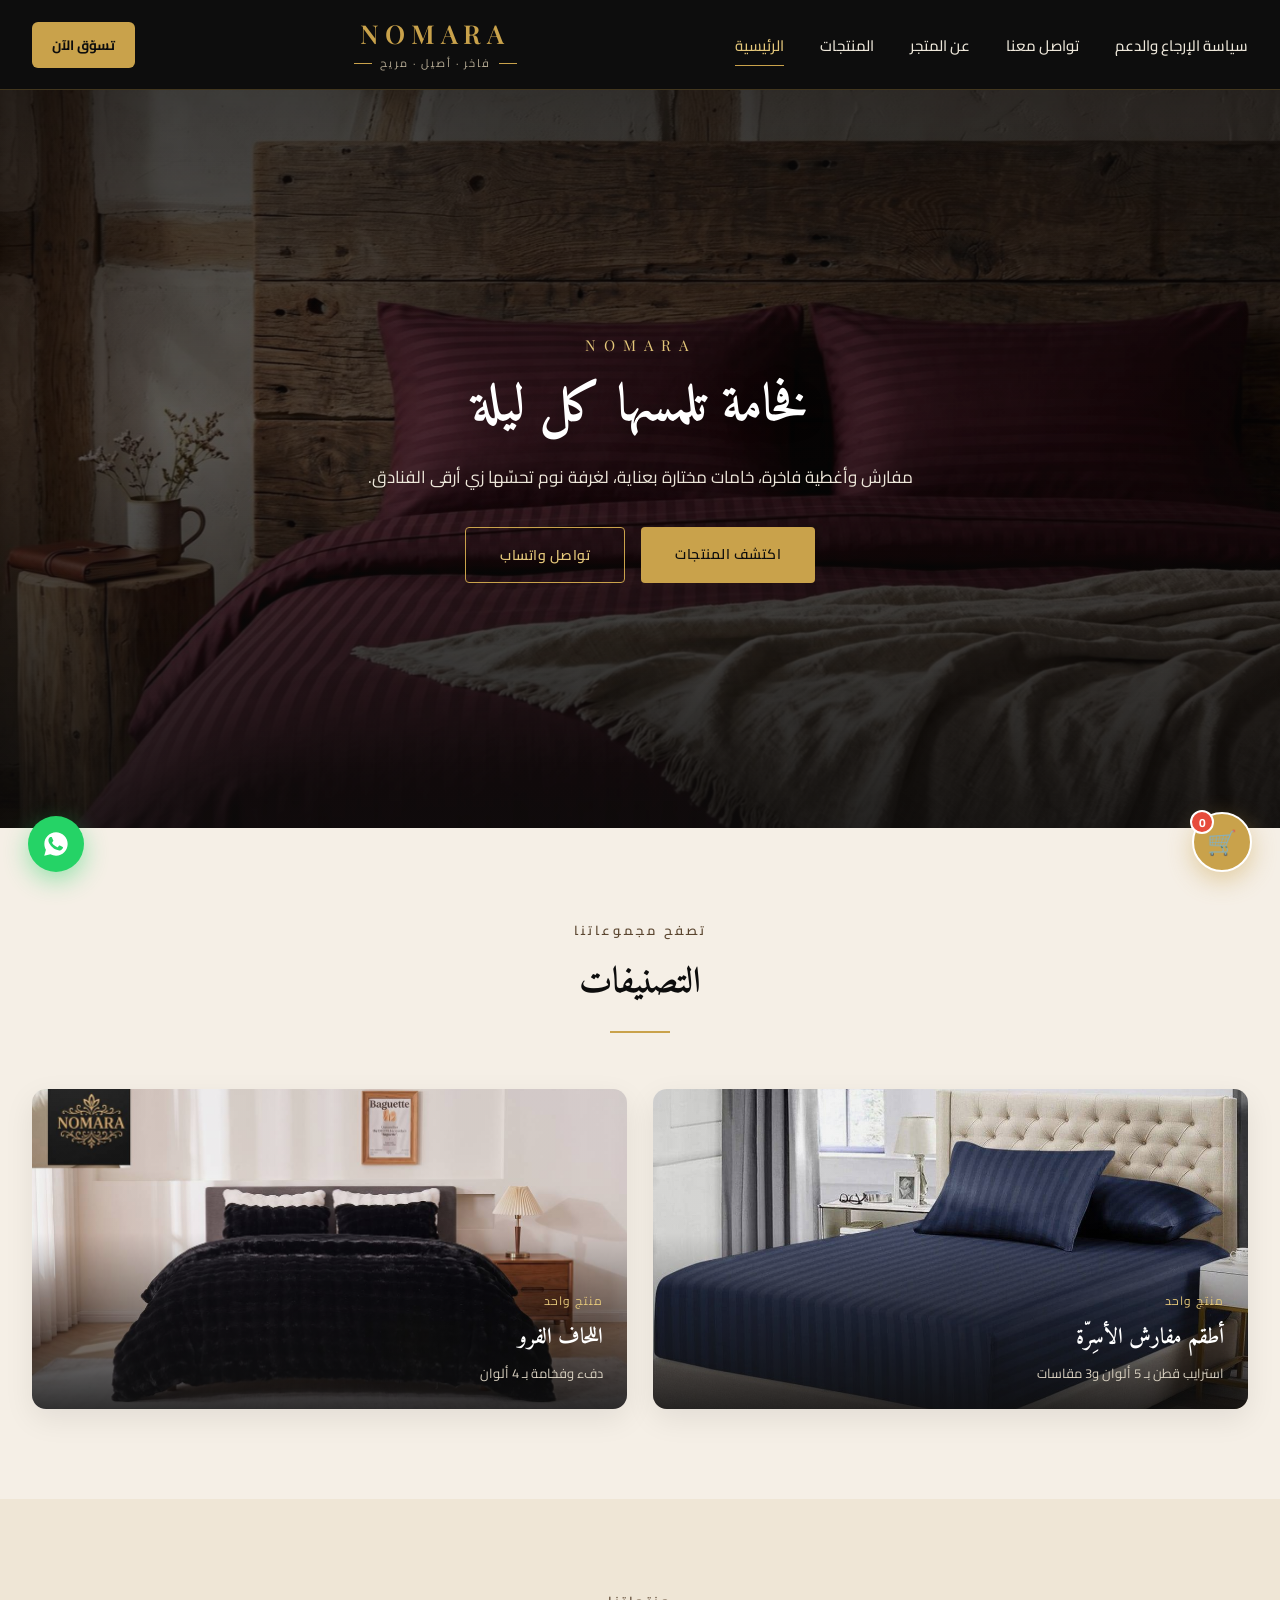
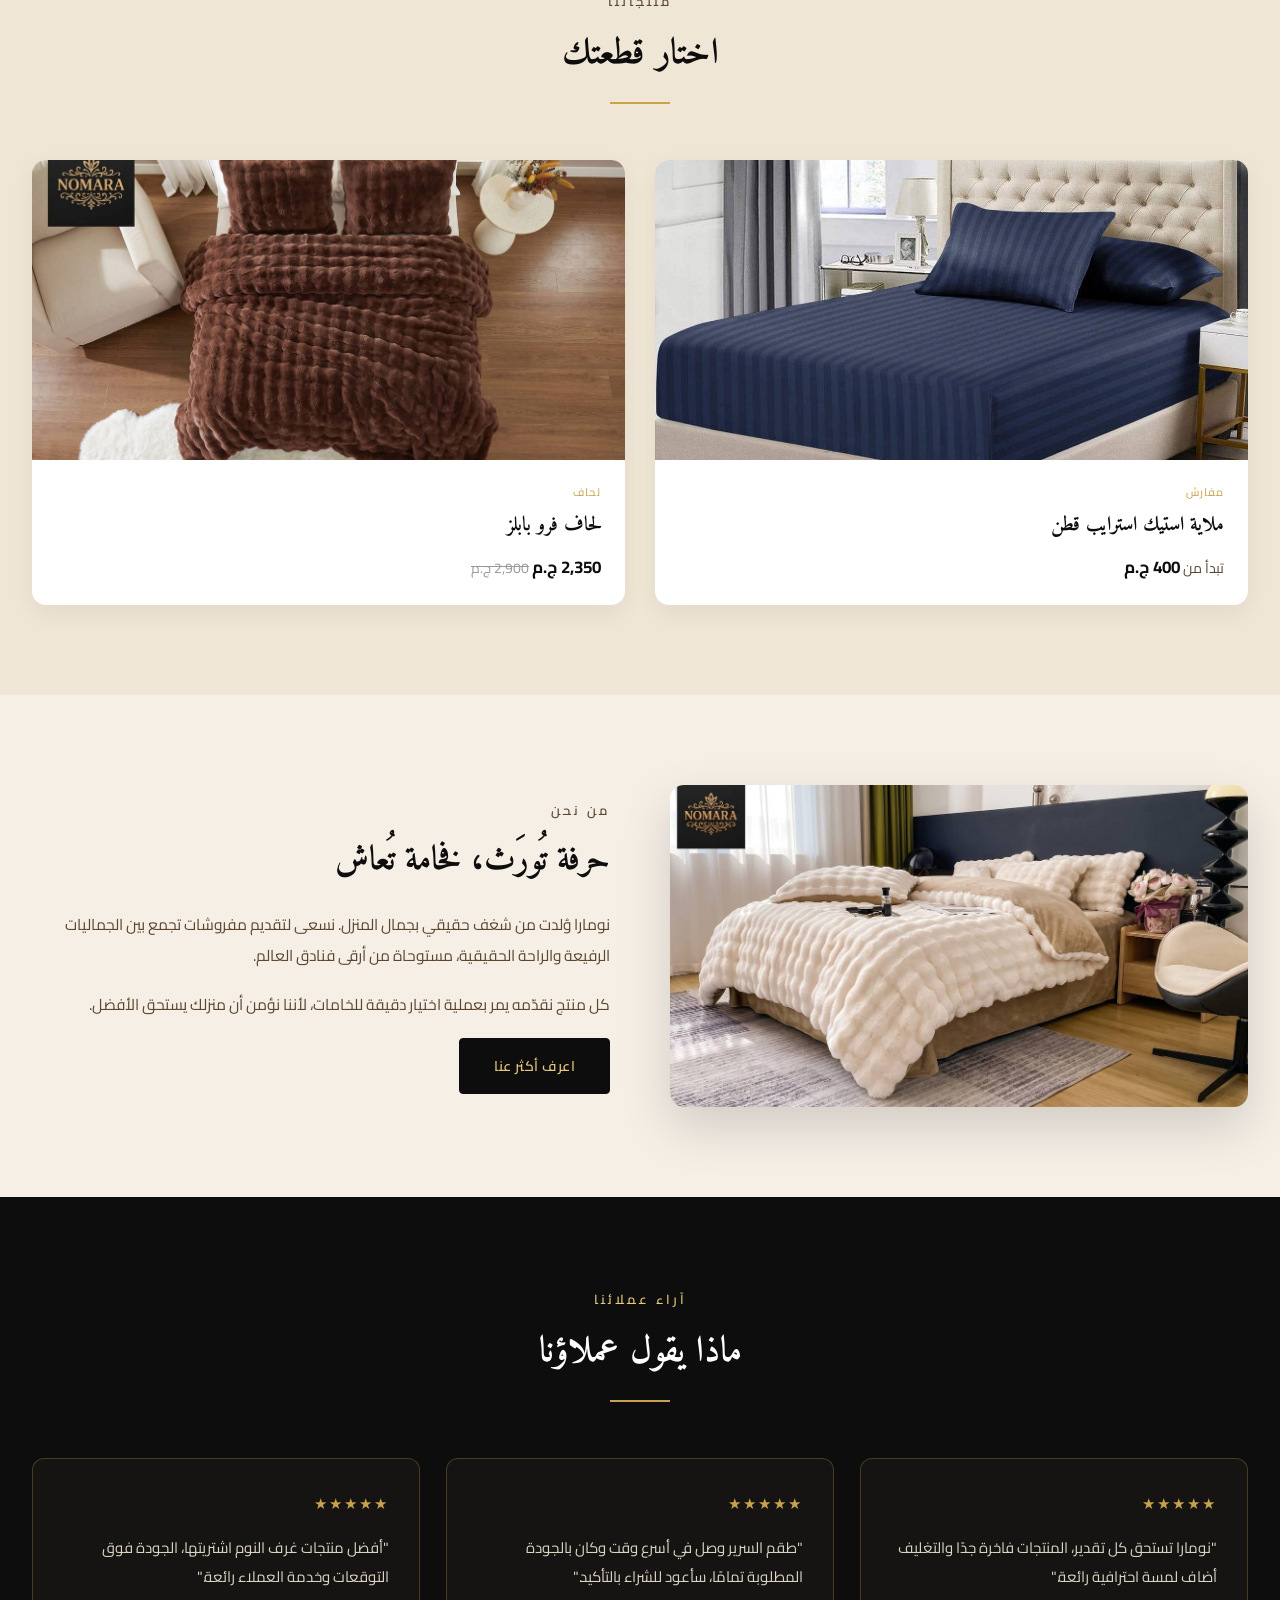
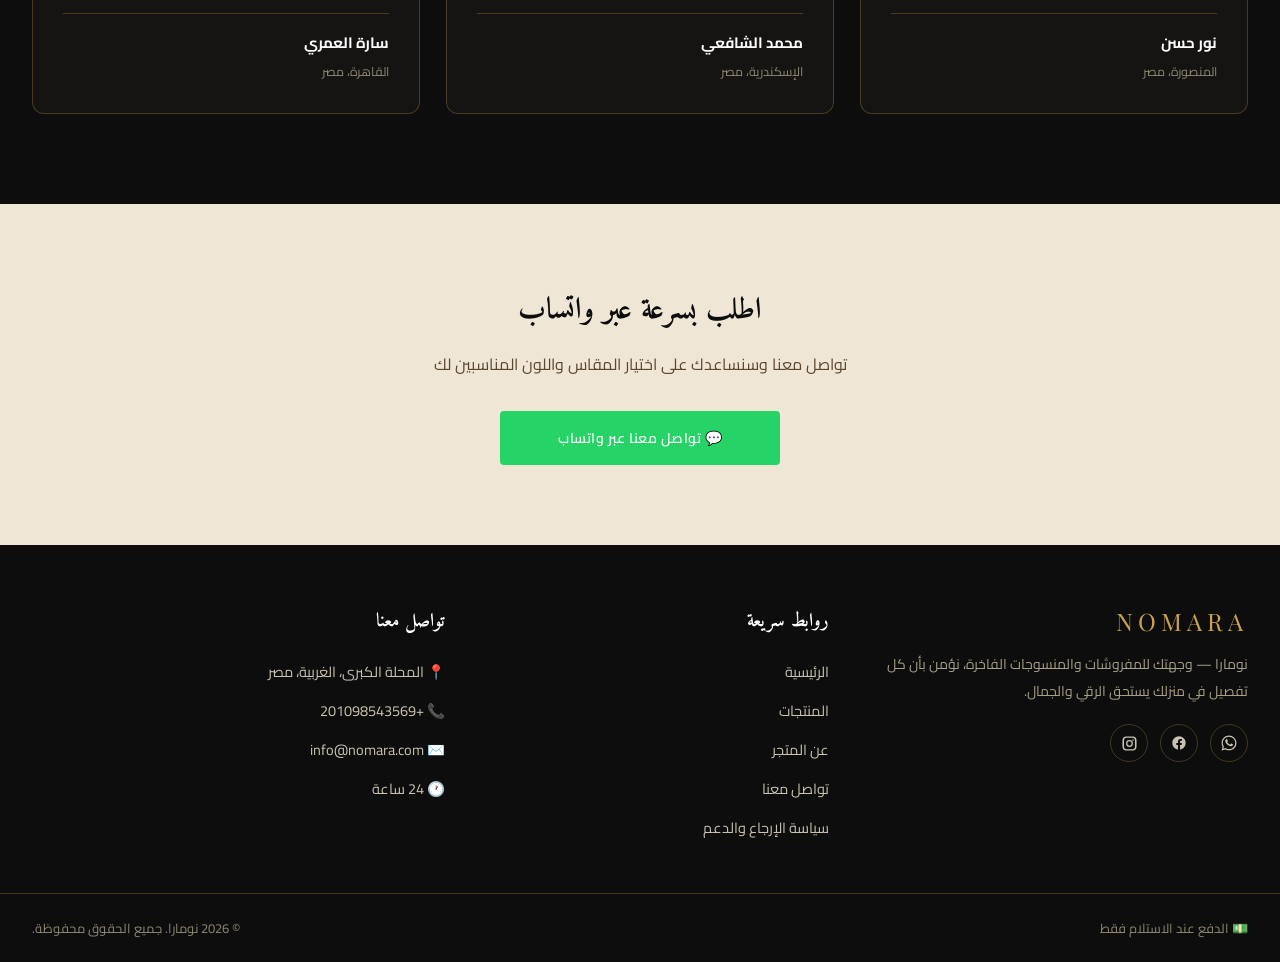
==== index (8).html @ afab3c4d "Add files via upload" ====
<!DOCTYPE html>
<html lang="ar" dir="rtl">

<head>
  <meta charset="UTF-8">
  <meta name="viewport" content="width=device-width, initial-scale=1.0">
  <title>NOMARA | نومارا</title>
  <link rel="preconnect" href="https://fonts.googleapis.com">
  <link
    href="https://fonts.googleapis.com/css2?family=Amiri:wght@400;700&family=Cairo:wght@300;400;500;600;700;800&family=Playfair+Display:wght@500;600;700&display=swap"
    rel="stylesheet">
  <style>
    :root {
      --black: #0D0D0D;
      --black-soft: #161412;
      --gold: #C9A24B;
      --gold-light: #E4C77A;
      --cream: #F5EFE6;
      --cream-2: #EFE6D6;
      --brown: #5B4630;
      --line: rgba(201, 162, 75, .28);
      --serif-ar: 'Amiri', serif;
      --serif-en: 'Playfair Display', serif;
      --sans: 'Cairo', sans-serif;

      --bg-main: var(--cream);
      --bg-sec: var(--cream-2);
      --bg-card: #ffffff;
      --text-main: var(--black);
      --text-muted: var(--brown);
      --border-light: #E7DFCE;
      --border-card: #EEE5D3;
      --shadow-color: rgba(0, 0, 0, .08);
      --input-bg: #ffffff;
    }

    * {
      box-sizing: border-box;
      margin: 0;
      padding: 0;
    }

    html {
      scroll-behavior: smooth;
    }

    body {
      font-family: var(--sans);
      background: var(--bg-main);
      color: var(--text-main);
      -webkit-font-smoothing: antialiased;
      overflow-x: hidden;
      transition: background-color .35s ease, color .35s ease;
    }

    img {
      max-width: 100%;
      display: block;
    }

    a {
      color: inherit;
      text-decoration: none;
    }

    button {
      font-family: var(--sans);
      cursor: pointer;
      border: none;
    }

    .page {
      display: none;
    }

    .page.active {
      display: block;
      animation: fadeIn .5s ease;
    }

    @keyframes fadeIn {
      from {
        opacity: 0;
        transform: translateY(8px);
      }

      to {
        opacity: 1;
        transform: translateY(0);
      }
    }

    /* ---------- Header ---------- */
    header {
      position: sticky;
      top: 0;
      z-index: 100;
      background: var(--black);
      border-bottom: 1px solid var(--line);
    }

    .nav-wrap {
      max-width: 1320px;
      margin: 0 auto;
      padding: 16px 32px;
      display: flex;
      align-items: center;
      justify-content: space-between;
    }

    .nav-links {
      display: flex;
      gap: 36px;
      list-style: none;
    }

    .nav-links a {
      color: #EDE7DA;
      font-size: 15px;
      font-weight: 500;
      position: relative;
      padding-bottom: 6px;
      transition: color .25s;
    }

    .nav-links a::after {
      content: '';
      position: absolute;
      right: 0;
      bottom: 0;
      width: 0;
      height: 1px;
      background: var(--gold);
      transition: width .3s;
    }

    .nav-links a.active,
    .nav-links a:hover {
      color: var(--gold-light);
    }

    .nav-links a.active::after,
    .nav-links a:hover::after {
      width: 100%;
    }

    .logo-block {
      text-align: center;
    }

    .logo-block .logo-text {
      font-family: var(--serif-en);
      font-size: 26px;
      letter-spacing: 6px;
      color: var(--gold);
      font-weight: 600;
    }

    .logo-block .logo-sub {
      font-size: 11px;
      color: #B9AE97;
      letter-spacing: 2px;
      margin-top: 2px;
      display: flex;
      align-items: center;
      gap: 8px;
      justify-content: center;
    }

    .logo-block .logo-sub .dash {
      width: 18px;
      height: 1px;
      background: var(--gold);
    }

    .nav-actions {
      display: flex;
      align-items: center;
      gap: 12px;
    }

    .theme-toggle-btn {
      background: rgba(201, 162, 75, 0.14);
      border: 1px solid var(--gold);
      color: var(--gold-light);
      padding: 8px 16px;
      border-radius: 20px;
      font-size: 13.5px;
      font-weight: 600;
      display: flex;
      align-items: center;
      gap: 8px;
      cursor: pointer;
      transition: all 0.3s ease;
      font-family: var(--sans);
    }

    .theme-toggle-btn:hover {
      background: var(--gold);
      color: var(--black);
      transform: translateY(-1px);
    }

    .theme-toggle-btn .theme-icon {
      font-size: 15px;
      transition: transform 0.4s ease;
    }

    .theme-toggle-btn:hover .theme-icon {
      transform: rotate(25deg);
    }

    .mobile-theme-item {
      display: none;
    }

    .nav-cta {
      background: var(--gold);
      color: var(--black);
      font-size: 13.5px;
      font-weight: 700;
      padding: 10px 20px;
      border-radius: 6px;
      white-space: nowrap;
    }

    .nav-cta:hover {
      background: var(--gold-light);
    }

    .burger {
      display: none;
      color: var(--gold);
      font-size: 24px;
      background: none;
    }

    /* ---------- Buttons ---------- */
    .btn {
      display: inline-block;
      padding: 14px 34px;
      border-radius: 4px;
      font-size: 14px;
      font-weight: 600;
      letter-spacing: .5px;
      transition: all .3s;
      cursor: pointer;
    }

    .btn-gold {
      background: var(--gold);
      color: var(--black);
    }

    .btn-gold:hover {
      background: var(--gold-light);
      transform: translateY(-2px);
    }

    .btn-outline {
      background: transparent;
      border: 1px solid var(--gold);
      color: var(--gold-light);
    }

    .btn-outline:hover {
      background: rgba(201, 162, 75, .1);
    }

    .btn-dark {
      background: var(--black);
      color: var(--gold-light);
      border: 1px solid var(--black);
    }

    .btn-dark:hover {
      background: var(--black-soft);
    }

    .btn-wa {
      background: #25D366;
      color: #fff;
      display: flex;
      align-items: center;
      gap: 10px;
      justify-content: center;
    }

    .btn-wa:hover {
      background: #1fb959;
    }

    .btn-block {
      width: 100%;
      text-align: center;
    }

    .btn:disabled {
      opacity: .55;
      cursor: not-allowed;
      transform: none !important;
    }

    /* ---------- Hero ---------- */
    .hero {
      position: relative;
      height: 82vh;
      min-height: 520px;
      display: flex;
      align-items: center;
      justify-content: center;
      text-align: center;
      overflow: hidden;
    }

    .hero img {
      position: absolute;
      inset: 0;
      width: 100%;
      height: 100%;
      object-fit: cover;
      filter: brightness(.5) saturate(1.05);
    }

    .hero::after {
      content: '';
      position: absolute;
      inset: 0;
      background: linear-gradient(180deg, rgba(13, 13, 13, .55) 0%, rgba(13, 13, 13, .25) 45%, rgba(13, 13, 13, .75) 100%);
    }

    .hero-content {
      position: relative;
      z-index: 2;
      max-width: 760px;
      padding: 0 24px;
    }

    .hero-eyebrow {
      font-family: var(--serif-en);
      letter-spacing: 8px;
      color: var(--gold-light);
      font-size: 15px;
      margin-bottom: 18px;
    }

    .hero h1 {
      font-family: var(--serif-ar);
      font-size: 52px;
      color: #fff;
      line-height: 1.35;
      margin-bottom: 18px;
      text-shadow: 0 4px 20px rgba(0, 0, 0, .4);
    }

    .hero p {
      color: #EDE7DA;
      font-size: 17px;
      margin-bottom: 34px;
      line-height: 1.9;
    }

    .hero-ctas {
      display: flex;
      gap: 16px;
      justify-content: center;
      flex-wrap: wrap;
    }

    /* ---------- Sections ---------- */
    section {
      padding: 90px 32px;
    }

    .section-inner {
      max-width: 1320px;
      margin: 0 auto;
    }

    .section-head {
      text-align: center;
      margin-bottom: 56px;
    }

    .eyebrow {
      font-size: 13px;
      letter-spacing: 3px;
      color: var(--brown);
      font-weight: 600;
      margin-bottom: 10px;
    }

    .section-title {
      font-family: var(--serif-ar);
      font-size: 36px;
      color: var(--black);
      margin-bottom: 16px;
    }

    .section-rule {
      width: 60px;
      height: 2px;
      background: var(--gold);
      margin: 0 auto;
    }

    .section-dark {
      background: var(--black);
      color: #EDE7DA;
    }

    .section-dark .section-title {
      color: #fff;
    }

    .section-dark .eyebrow {
      color: var(--gold-light);
    }

    /* Category cards */
    .cat-grid {
      display: grid;
      grid-template-columns: repeat(2, 1fr);
      gap: 26px;
    }

    .cat-card {
      position: relative;
      border-radius: 14px;
      overflow: hidden;
      height: 320px;
      cursor: pointer;
      box-shadow: 0 10px 30px rgba(0, 0, 0, .08);
      transition: transform .4s, box-shadow .4s;
    }

    .cat-card:hover {
      transform: translateY(-6px);
      box-shadow: 0 20px 40px rgba(0, 0, 0, .18);
    }

    .cat-card img {
      width: 100%;
      height: 100%;
      object-fit: cover;
      transition: transform .6s;
    }

    .cat-card:hover img {
      transform: scale(1.08);
    }

    .cat-overlay {
      position: absolute;
      inset: 0;
      background: linear-gradient(0deg, rgba(13, 13, 13, .85) 0%, rgba(13, 13, 13, .05) 55%);
      display: flex;
      flex-direction: column;
      justify-content: flex-end;
      padding: 24px;
      color: #fff;
    }

    .cat-overlay .count {
      font-size: 12px;
      color: var(--gold-light);
      margin-bottom: 6px;
      letter-spacing: 1px;
    }

    .cat-overlay h3 {
      font-family: var(--serif-ar);
      font-size: 22px;
      margin-bottom: 4px;
    }

    .cat-overlay p {
      font-size: 13px;
      color: #D8D0C0;
    }

    /* Home products preview */
    .home-prod-grid {
      display: grid;
      grid-template-columns: repeat(2, 1fr);
      gap: 30px;
    }

    .home-prod-card {
      background: #fff;
      border-radius: 14px;
      overflow: hidden;
      box-shadow: 0 8px 24px rgba(0, 0, 0, .06);
      cursor: pointer;
      transition: transform .35s, box-shadow .35s;
    }

    .home-prod-card:hover {
      transform: translateY(-6px);
      box-shadow: 0 16px 34px rgba(0, 0, 0, .12);
    }

    .home-prod-card img {
      height: 300px;
      width: 100%;
      object-fit: cover;
    }

    .home-prod-card .body {
      padding: 22px 24px;
    }

    .home-prod-card .tag {
      font-size: 11px;
      color: var(--gold);
      letter-spacing: 1px;
      margin-bottom: 6px;
    }

    .home-prod-card h4 {
      font-family: var(--serif-ar);
      font-size: 20px;
      margin-bottom: 8px;
    }

    .home-prod-card .from-price {
      font-size: 14px;
      color: var(--brown);
    }

    .home-prod-card .from-price b {
      color: var(--black);
      font-size: 17px;
    }

    /* Story */
    .story {
      display: grid;
      grid-template-columns: 1fr 1fr;
      gap: 60px;
      align-items: center;
    }

    .story-text .eyebrow {
      margin-bottom: 14px;
    }

    .story-text h2 {
      font-family: var(--serif-ar);
      font-size: 34px;
      line-height: 1.5;
      margin-bottom: 22px;
    }

    .story-text p {
      color: var(--brown);
      line-height: 2;
      margin-bottom: 18px;
      font-size: 15.5px;
    }

    .story-img {
      border-radius: 14px;
      overflow: hidden;
      box-shadow: 0 20px 50px rgba(0, 0, 0, .15);
    }

    /* Testimonials */
    .test-grid {
      display: grid;
      grid-template-columns: repeat(3, 1fr);
      gap: 26px;
    }

    .test-card {
      background: var(--black-soft);
      border: 1px solid var(--line);
      border-radius: 12px;
      padding: 30px;
    }

    .stars {
      color: var(--gold);
      font-size: 15px;
      margin-bottom: 16px;
      letter-spacing: 2px;
    }

    .test-card p {
      font-size: 15px;
      line-height: 1.9;
      color: #DCD5C4;
      margin-bottom: 22px;
    }

    .test-foot {
      border-top: 1px solid var(--line);
      padding-top: 14px;
    }

    .test-foot .name {
      font-weight: 700;
      color: #fff;
      font-size: 15px;
    }

    .test-foot .loc {
      font-size: 12.5px;
      color: #8f8873;
      margin-top: 3px;
    }

    /* Newsletter */
    .newsletter {
      background: var(--cream-2);
      text-align: center;
      padding: 80px 32px;
    }

    .newsletter h2 {
      font-family: var(--serif-ar);
      font-size: 30px;
      margin-bottom: 12px;
    }

    .newsletter p {
      color: var(--brown);
      margin-bottom: 32px;
    }

    /* Footer */
    footer {
      background: var(--black);
      color: #C9C2AE;
      padding-top: 60px;
    }

    .foot-grid {
      max-width: 1320px;
      margin: 0 auto;
      padding: 0 32px 40px;
      display: grid;
      grid-template-columns: 1.1fr 1fr 1.2fr;
      gap: 40px;
    }

    .foot-col h4 {
      font-family: var(--serif-ar);
      color: #fff;
      font-size: 19px;
      margin-bottom: 20px;
    }

    .foot-col ul {
      list-style: none;
    }

    .foot-col li {
      margin-bottom: 12px;
      font-size: 14.5px;
      display: flex;
      align-items: center;
      gap: 10px;
    }

    .foot-col a:hover {
      color: var(--gold-light);
    }

    .foot-brand .logo-text {
      font-family: var(--serif-en);
      color: var(--gold);
      font-size: 24px;
      letter-spacing: 5px;
      margin-bottom: 14px;
    }

    .foot-brand p {
      font-size: 14px;
      line-height: 1.9;
      color: #A79F87;
      margin-bottom: 20px;
    }

    .social-row {
      display: flex;
      gap: 12px;
    }

    .social-row a {
      width: 38px;
      height: 38px;
      border: 1px solid var(--line);
      border-radius: 50%;
      display: flex;
      align-items: center;
      justify-content: center;
      transition: all .3s;
    }

    .social-row a:hover {
      background: var(--gold);
      color: var(--black);
      border-color: var(--gold);
    }

    .foot-bottom {
      border-top: 1px solid var(--line);
      padding: 22px 32px;
      display: flex;
      justify-content: space-between;
      max-width: 1320px;
      margin: 0 auto;
      font-size: 13px;
      color: #8f8873;
      flex-wrap: wrap;
      gap: 12px;
    }

    .pay-icons {
      display: flex;
      gap: 10px;
      font-size: 13px;
      flex-wrap: wrap;
    }

    /* ---------- Products Page ---------- */
    .page-header {
      background: var(--black);
      padding: 70px 32px;
      text-align: center;
    }

    .page-header h1 {
      font-family: var(--serif-ar);
      color: #fff;
      font-size: 38px;
      margin-bottom: 12px;
    }

    .page-header .crumb {
      color: var(--gold-light);
      font-size: 13px;
      letter-spacing: 1px;
    }

    .products-wrap {
      max-width: 1320px;
      margin: 0 auto;
      padding: 60px 32px;
    }

    .product-detail {
      display: grid;
      grid-template-columns: 1fr 1fr;
      gap: 56px;
      align-items: start;
      padding: 50px 0;
      border-bottom: 1px solid #E7DFCE;
    }

    .product-detail:last-of-type {
      border-bottom: none;
    }

    .gallery-main {
      border-radius: 14px;
      overflow: hidden;
      box-shadow: 0 10px 30px rgba(0, 0, 0, .08);
      height: 460px;
      background: #eee;
    }

    .gallery-main img {
      width: 100%;
      height: 100%;
      object-fit: cover;
    }

    .gallery-thumbs {
      display: flex;
      gap: 12px;
      margin-top: 14px;
      flex-wrap: wrap;
    }

    .gallery-thumbs img {
      width: 66px;
      height: 66px;
      object-fit: cover;
      border-radius: 8px;
      cursor: pointer;
      border: 2px solid transparent;
      opacity: .7;
      transition: all .2s;
    }

    .gallery-thumbs img:hover {
      opacity: 1;
    }

    .gallery-thumbs img.active {
      border-color: var(--gold);
      opacity: 1;
    }

    .product-info .cat-tag {
      font-size: 12px;
      color: var(--gold);
      letter-spacing: 1.5px;
      margin-bottom: 10px;
      font-weight: 700;
    }

    .product-info h2 {
      font-family: var(--serif-ar);
      font-size: 30px;
      margin-bottom: 14px;
    }

    .product-info .desc {
      color: var(--brown);
      line-height: 1.9;
      margin-bottom: 26px;
      font-size: 15px;
    }

    .option-group {
      margin-bottom: 24px;
    }

    .option-group h5 {
      font-size: 14px;
      font-weight: 700;
      margin-bottom: 12px;
      color: var(--black);
    }

    .color-options {
      display: flex;
      gap: 14px;
      flex-wrap: wrap;
    }

    .color-swatch {
      width: 36px;
      height: 36px;
      border-radius: 50%;
      cursor: pointer;
      box-shadow: 0 0 0 1px #ddd, 0 2px 6px rgba(0, 0, 0, .1);
      border: 2px solid #fff;
      position: relative;
      transition: transform .2s;
    }

    .color-swatch:hover {
      transform: translateY(-2px);
    }

    .color-swatch.active {
      box-shadow: 0 0 0 2px var(--gold), 0 2px 6px rgba(0, 0, 0, .15);
    }

    .color-name {
      font-size: 13px;
      color: var(--brown);
      margin-top: 10px;
    }

    .color-hint {
      font-size: 12px;
      color: var(--text-muted);
      opacity: .75;
      margin-top: 6px;
    }

    .opt-select {
      width: 100%;
      padding: 14px 16px;
      border: 1px solid #E0D6BC;
      border-radius: 8px;
      font-family: var(--sans);
      font-size: 14.5px;
      background: #fff;
    }

    .opt-select:focus {
      outline: 2px solid var(--gold);
      border-color: var(--gold);
    }

    .qty-stepper {
      display: flex;
      align-items: center;
      gap: 16px;
    }

    .qty-stepper button {
      width: 38px;
      height: 38px;
      border-radius: 8px;
      background: var(--cream-2);
      font-size: 18px;
      font-weight: 700;
      color: var(--brown);
    }

    .qty-stepper button:hover {
      background: var(--gold);
      color: #fff;
    }

    .qty-stepper span {
      min-width: 22px;
      text-align: center;
      font-weight: 700;
      font-size: 16px;
    }

    .price-row {
      display: flex;
      align-items: baseline;
      gap: 14px;
      margin: 24px 0 10px;
    }

    .price-row .cur {
      font-size: 28px;
      font-weight: 700;
      color: var(--black);
    }

    .price-row .old {
      font-size: 15px;
      color: #999;
      text-decoration: line-through;
    }

    .contents-note {
      font-size: 13px;
      color: var(--brown);
      background: var(--cream-2);
      padding: 12px 16px;
      border-radius: 8px;
      margin-bottom: 24px;
      line-height: 1.8;
    }

    /* Order Section */
    .order-section {
      background: var(--cream-2);
      padding: 80px 32px;
      scroll-margin-top: 100px;
    }

    .order-box {
      max-width: 760px;
      margin: 0 auto;
      background: #fff;
      border-radius: 14px;
      padding: 44px;
      box-shadow: 0 10px 30px rgba(0, 0, 0, .06);
    }

    .order-box h3 {
      font-family: var(--serif-ar);
      font-size: 26px;
      margin-bottom: 6px;
    }

    .order-box>p.hint {
      color: var(--brown);
      margin-bottom: 24px;
      font-size: 14.5px;
    }

    .order-summary {
      background: var(--cream);
      border-radius: 10px;
      padding: 16px 18px;
      margin-bottom: 26px;
      font-size: 14.5px;
      color: var(--black);
    }

    .order-summary.empty {
      color: #999;
      text-align: center;
      font-size: 14px;
    }

    .step-label {
      display: flex;
      align-items: center;
      gap: 10px;
      font-size: 14px;
      font-weight: 700;
      color: var(--text-main);
      margin-bottom: 12px;
    }

    .step-num {
      width: 24px;
      height: 24px;
      border-radius: 50%;
      background: var(--gold);
      color: var(--black);
      font-size: 12.5px;
      font-weight: 800;
      display: flex;
      align-items: center;
      justify-content: center;
      flex-shrink: 0;
    }

    .step-divider {
      height: 1px;
      background: var(--border-light, #EEE5D3);
      margin: 26px 0 22px;
    }

    .cart-item {
      display: flex;
      justify-content: space-between;
      align-items: center;
      padding: 10px 0;
      border-bottom: 1px solid #EEE5D3;
    }

    .cart-item:last-child {
      border-bottom: none;
    }

    .cart-item-name {
      font-weight: 600;
      font-size: 14px;
    }

    .cart-item-detail {
      font-size: 12.5px;
      color: var(--brown);
      margin-top: 3px;
    }

    .cart-item-price {
      font-weight: 700;
      color: var(--black);
      white-space: nowrap;
    }

    .cart-item-remove {
      background: none;
      border: none;
      color: #c44;
      font-size: 18px;
      cursor: pointer;
      padding: 0 6px;
      line-height: 1;
    }

    .cart-item-remove:hover {
      color: #900;
    }

    .cart-empty-msg {
      color: #999;
      text-align: center;
      font-size: 14px;
      padding: 12px 0;
    }

    .cart-subtotal {
      display: flex;
      justify-content: space-between;
      padding: 10px 0 0;
      font-size: 13.5px;
      color: var(--brown);
      font-weight: 600;
    }

    .add-to-cart-btn {
      background: var(--cream-2);
      color: var(--brown);
      border: 1px solid var(--gold);
      padding: 10px 20px;
      border-radius: 6px;
      font-size: 13.5px;
      font-weight: 600;
      margin-top: 12px;
      width: 100%;
      transition: all .25s;
    }

    .add-to-cart-btn:hover {
      background: var(--gold);
      color: var(--black);
    }

    /* Confirmation Page */
    #page-confirm {
      background: var(--cream);
      min-height: 80vh;
    }

    .confirm-box {
      max-width: 680px;
      margin: 0 auto;
      padding: 80px 32px;
      text-align: center;
    }

    .confirm-icon {
      width: 90px;
      height: 90px;
      border-radius: 50%;
      background: linear-gradient(135deg, rgba(201, 162, 75, .15), rgba(201, 162, 75, .05));
      display: flex;
      align-items: center;
      justify-content: center;
      margin: 0 auto 28px;
      font-size: 44px;
      border: 2px solid var(--line);
    }

    .confirm-box h1 {
      font-family: var(--serif-ar);
      font-size: 32px;
      margin-bottom: 16px;
      color: var(--black);
    }

    .confirm-box>p {
      color: var(--brown);
      font-size: 16px;
      line-height: 1.9;
      margin-bottom: 32px;
    }

    .confirm-order-details {
      background: #fff;
      border-radius: 12px;
      padding: 24px;
      text-align: right;
      box-shadow: 0 4px 16px rgba(0, 0, 0, .05);
      margin-bottom: 32px;
    }

    .confirm-order-details h3 {
      font-family: var(--serif-ar);
      font-size: 18px;
      margin-bottom: 16px;
      padding-bottom: 12px;
      border-bottom: 1px solid #EEE5D3;
    }

    .confirm-detail-row {
      display: flex;
      justify-content: space-between;
      padding: 7px 0;
      font-size: 14px;
      color: var(--brown);
    }

    .confirm-detail-row span:first-child {
      font-weight: 600;
      color: var(--black);
    }

    .confirm-detail-row.total-row-conf {
      font-weight: 700;
      font-size: 16px;
      color: var(--black);
      border-top: 2px solid var(--gold);
      padding-top: 12px;
      margin-top: 6px;
    }

    .form-group {
      margin-bottom: 20px;
    }

    .form-row {
      display: grid;
      grid-template-columns: 1fr 1fr;
      gap: 16px;
    }

    .form-group label {
      display: block;
      font-size: 14px;
      font-weight: 600;
      margin-bottom: 8px;
    }

    .form-group input,
    .form-group select,
    .form-group textarea {
      width: 100%;
      padding: 14px 16px;
      border: 1px solid #E0D6BC;
      border-radius: 6px;
      font-family: var(--sans);
      font-size: 14.5px;
      background: #fff;
    }

    .form-group input:focus,
    .form-group select:focus,
    .form-group textarea:focus {
      outline: 2px solid var(--gold);
      border-color: var(--gold);
    }

    .pay-options {
      display: flex;
      gap: 14px;
      flex-wrap: wrap;
    }

    .pay-opt {
      flex: 1;
      min-width: 220px;
      border: 1px solid #E0D6BC;
      border-radius: 8px;
      padding: 14px 16px;
      cursor: pointer;
    }

    .pay-opt input {
      margin-inline-end: 8px;
    }

    .pay-opt.active {
      border-color: var(--gold);
      background: var(--cream-2);
    }

    .pay-opt .small {
      display: block;
      font-size: 12.5px;
      color: var(--brown);
      margin-top: 6px;
      margin-inline-start: 24px;
    }

    .total-row {
      display: flex;
      justify-content: space-between;
      align-items: center;
      font-size: 16px;
      font-weight: 700;
      margin: 24px 0;
      padding-top: 18px;
      border-top: 1px solid #EEE5D3;
    }

    .total-row .grand {
      font-size: 20px;
      color: var(--gold);
    }

    .shipping-note {
      font-size: 13px;
      color: #999;
      margin-bottom: 20px;
    }

    .success-box {
      display: none;
      text-align: center;
      padding: 30px 10px;
    }

    .success-box.show {
      display: block;
    }

    .success-box .ic {
      font-size: 48px;
      margin-bottom: 16px;
    }

    .success-box h3 {
      font-family: var(--serif-ar);
      font-size: 24px;
      margin-bottom: 10px;
    }

    .success-box p {
      color: var(--brown);
      margin-bottom: 24px;
      font-size: 14.5px;
      line-height: 1.8;
    }

    /* ---------- About Page ---------- */
    .about-hero {
      position: relative;
      height: 60vh;
      min-height: 420px;
    }

    .about-hero img {
      position: absolute;
      inset: 0;
      width: 100%;
      height: 100%;
      object-fit: cover;
    }

    .about-hero::after {
      content: '';
      position: absolute;
      inset: 0;
      background: rgba(13, 13, 13, .55);
    }

    .about-hero-content {
      position: relative;
      z-index: 2;
      height: 100%;
      display: flex;
      flex-direction: column;
      align-items: center;
      justify-content: center;
      text-align: center;
      color: #fff;
      padding: 0 24px;
    }

    .about-hero-content h1 {
      font-family: var(--serif-ar);
      font-size: 44px;
      margin-bottom: 14px;
    }

    .vision-grid {
      display: grid;
      grid-template-columns: repeat(3, 1fr);
      gap: 30px;
    }

    .vision-card {
      text-align: center;
      padding: 40px 26px;
      background: #fff;
      border-radius: 14px;
      box-shadow: 0 8px 24px rgba(0, 0, 0, .06);
    }

    .vision-icon {
      width: 64px;
      height: 64px;
      border-radius: 50%;
      background: var(--cream-2);
      color: var(--gold);
      display: flex;
      align-items: center;
      justify-content: center;
      font-size: 26px;
      margin: 0 auto 20px;
    }

    .vision-card h3 {
      font-family: var(--serif-ar);
      font-size: 20px;
      margin-bottom: 12px;
    }

    .vision-card p {
      font-size: 14.5px;
      color: var(--brown);
      line-height: 1.9;
    }

    /* ---------- Contact Page ---------- */
    .contact-layout {
      max-width: 1320px;
      margin: 0 auto;
      padding: 80px 32px;
      display: grid;
      grid-template-columns: 1fr 1fr;
      gap: 60px;
    }

    .contact-form {
      background: #fff;
      border-radius: 14px;
      padding: 44px;
      box-shadow: 0 10px 30px rgba(0, 0, 0, .06);
    }

    .contact-form h2 {
      font-family: var(--serif-ar);
      font-size: 28px;
      margin-bottom: 8px;
    }

    .contact-form>p {
      color: var(--brown);
      margin-bottom: 30px;
      font-size: 14.5px;
    }

    .contact-info h3 {
      font-family: var(--serif-ar);
      font-size: 24px;
      margin-bottom: 24px;
    }

    .info-item {
      display: flex;
      gap: 16px;
      margin-bottom: 24px;
      align-items: flex-start;
    }

    .info-item .ic {
      width: 44px;
      height: 44px;
      background: var(--black);
      color: var(--gold);
      border-radius: 50%;
      display: flex;
      align-items: center;
      justify-content: center;
      font-size: 18px;
      flex-shrink: 0;
    }

    .info-item h5 {
      font-size: 15px;
      margin-bottom: 4px;
    }

    .info-item p {
      font-size: 14px;
      color: var(--brown);
      line-height: 1.7;
    }

    .map-box {
      margin-top: 20px;
      height: 200px;
      border-radius: 12px;
      background: linear-gradient(135deg, #e9e0cc, #d9cba5);
      display: flex;
      align-items: center;
      justify-content: center;
      color: var(--brown);
      font-size: 14px;
    }

    /* Responsive */
    @media(max-width:980px) {

      .cat-grid,
      .home-prod-grid {
        grid-template-columns: 1fr;
      }

      .story,
      .contact-layout {
        grid-template-columns: 1fr;
      }

      .product-detail {
        grid-template-columns: 1fr;
      }

      .foot-grid {
        grid-template-columns: 1fr;
        text-align: center;
      }

      .social-row {
        justify-content: center;
      }

      .info-item {
        justify-content: center;
        text-align: right;
      }

      .form-row {
        grid-template-columns: 1fr;
      }
    }

    @media(max-width:680px) {
      .nav-links {
        display: none;
      }

      .burger {
        display: block;
      }

      .theme-toggle-btn .theme-label {
        display: none;
      }

      .theme-toggle-btn {
        padding: 8px 10px;
        border-radius: 50%;
      }

      .mobile-theme-item {
        display: block;
        border-top: 1px solid rgba(201, 162, 75, 0.2);
        padding-top: 12px;
        margin-top: 6px;
      }

      .mobile-theme-btn {
        background: rgba(201, 162, 75, 0.15);
        border: 1px solid var(--gold);
        color: var(--gold-light);
        padding: 10px 18px;
        border-radius: 8px;
        font-size: 14px;
        font-weight: 600;
        width: 100%;
        display: flex;
        align-items: center;
        justify-content: center;
        gap: 8px;
        font-family: var(--sans);
        cursor: pointer;
      }

      .cat-grid,
      .home-prod-grid,
      .test-grid,
      .vision-grid {
        grid-template-columns: 1fr;
      }

      .hero h1 {
        font-size: 34px;
      }

      .section-title {
        font-size: 28px;
      }

      section {
        padding: 60px 20px;
      }

      .foot-bottom {
        flex-direction: column;
        text-align: center;
        justify-content: center;
      }

      .gallery-main {
        height: 320px;
      }

      .order-box {
        padding: 28px 20px;
      }
    }

    /* ================= DYNAMICS & ANIMATION ================= */

    /* --- 1. Basic touches: scroll reveal --- */
    .reveal {
      opacity: 0;
      transform: translateY(26px);
      transition: opacity .7s cubic-bezier(.22, .61, .36, 1), transform .7s cubic-bezier(.22, .61, .36, 1);
      will-change: opacity, transform;
    }

    .reveal.in-view {
      opacity: 1;
      transform: translateY(0);
    }

    .reveal-stagger.in-view>* {
      animation: none;
    }

    .reveal-stagger>* {
      opacity: 0;
      transform: translateY(22px);
      transition: opacity .6s ease, transform .6s ease;
    }

    .reveal-stagger.in-view>*:nth-child(1) {
      transition-delay: .05s;
    }

    .reveal-stagger.in-view>*:nth-child(2) {
      transition-delay: .15s;
    }

    .reveal-stagger.in-view>*:nth-child(3) {
      transition-delay: .25s;
    }

    .reveal-stagger.in-view>*:nth-child(4) {
      transition-delay: .35s;
    }

    .reveal-stagger.in-view>* {
      opacity: 1;
      transform: translateY(0);
    }

    /* smoother hover easing for cards/images */
    .cat-card,
    .home-prod-card,
    .cat-card img,
    .home-prod-card img {
      transition: transform .5s cubic-bezier(.22, .61, .36, 1), box-shadow .5s cubic-bezier(.22, .61, .36, 1);
    }

    /* --- Hero entrance --- */
    .hero-eyebrow,
    .hero h1,
    .hero p,
    .hero-ctas {
      opacity: 0;
      transform: translateY(22px);
      animation: heroIn .8s cubic-bezier(.22, .61, .36, 1) forwards;
    }

    .hero-eyebrow {
      animation-delay: .15s;
    }

    .hero h1 {
      animation-delay: .32s;
    }

    .hero p {
      animation-delay: .5s;
    }

    .hero-ctas {
      animation-delay: .68s;
    }

    @keyframes heroIn {
      to {
        opacity: 1;
        transform: translateY(0);
      }
    }

    /* --- 2. Product page interaction --- */
    .gallery-main img {
      transition: opacity .28s ease;
    }

    .gallery-main img.fading {
      opacity: 0;
    }

    .color-swatch {
      transition: transform .25s cubic-bezier(.34, 1.56, .64, 1), box-shadow .25s ease;
    }

    .color-swatch.active {
      animation: swatchPulse .5s ease;
    }

    @keyframes swatchPulse {
      0% {
        box-shadow: 0 0 0 2px var(--gold), 0 0 0 0 rgba(201, 162, 75, .5);
      }

      70% {
        box-shadow: 0 0 0 2px var(--gold), 0 0 0 9px rgba(201, 162, 75, 0);
      }

      100% {
        box-shadow: 0 0 0 2px var(--gold), 0 2px 6px rgba(0, 0, 0, .15);
      }
    }

    .price-row .cur {
      transition: opacity .15s ease;
    }

    .price-row .cur.bump {
      animation: priceBump .35s ease;
    }

    @keyframes priceBump {
      0% {
        opacity: .35;
        transform: translateY(3px);
      }

      100% {
        opacity: 1;
        transform: translateY(0);
      }
    }

    /* --- 3. Premium extras --- */
    .hero img {
      will-change: transform;
    }

    header {
      transition: padding .35s ease, box-shadow .35s ease;
    }

    header.scrolled .nav-wrap {
      padding-top: 9px;
      padding-bottom: 9px;
    }

    header.scrolled {
      box-shadow: 0 6px 22px rgba(0, 0, 0, .25);
    }

    .success-check {
      width: 64px;
      height: 64px;
      margin: 0 auto 16px;
    }

    .success-check circle {
      stroke: var(--gold);
      stroke-width: 2.5;
      fill: none;
      stroke-dasharray: 164;
      stroke-dashoffset: 164;
    }

    .success-check path {
      stroke: var(--gold);
      stroke-width: 3;
      fill: none;
      stroke-linecap: round;
      stroke-linejoin: round;
      stroke-dasharray: 38;
      stroke-dashoffset: 38;
    }

    .success-box.show .success-check circle {
      animation: drawCircle .6s ease forwards;
    }

    .success-box.show .success-check path {
      animation: drawCheck .4s ease .55s forwards;
    }

    @keyframes drawCircle {
      to {
        stroke-dashoffset: 0;
      }
    }

    @keyframes drawCheck {
      to {
        stroke-dashoffset: 0;
      }
    }

    /* --- 4. Mobile enhancements --- */
    .nav-links {
      transition: max-height .35s ease, opacity .3s ease;
    }

    .nav-links.mobile-open {
      display: flex !important;
      flex-direction: column;
      position: absolute;
      top: 100%;
      right: 0;
      left: 0;
      background: var(--black);
      padding: 20px;
      gap: 16px;
      text-align: center;
      opacity: 1;
      max-height: 400px;
    }

    .nav-links.mobile-closing {
      display: flex !important;
      flex-direction: column;
      position: absolute;
      top: 100%;
      right: 0;
      left: 0;
      background: var(--black);
      padding: 0 20px;
      gap: 16px;
      text-align: center;
      opacity: 0;
      max-height: 0;
      overflow: hidden;
    }

    .color-swatch,
    .qty-stepper button,
    .btn,
    .home-prod-card,
    .cat-card {
      -webkit-tap-highlight-color: transparent;
    }

    .color-swatch:active {
      transform: scale(.88);
    }

    .qty-stepper button:active {
      transform: scale(.9);
    }

    .btn:active {
      transform: scale(.97);
    }

    @media(prefers-reduced-motion: reduce) {

      .reveal,
      .reveal-stagger>*,
      .hero-eyebrow,
      .hero h1,
      .hero p,
      .hero-ctas,
      .color-swatch.active,
      .price-row .cur.bump,
      .success-check circle,
      .success-check path {
        animation: none !important;
        transition: none !important;
        opacity: 1 !important;
        transform: none !important;
        stroke-dashoffset: 0 !important;
      }
    }

    /* ================= 5. DRAWER, FLOATING BUTTONS & TOASTS ================= */
    .floating-cart-btn {
      position: fixed;
      bottom: 28px;
      right: 28px;
      z-index: 1000;
      width: 60px;
      height: 60px;
      border-radius: 50%;
      background: var(--gold);
      color: var(--black);
      box-shadow: 0 8px 25px rgba(201, 162, 75, 0.45);
      display: flex;
      align-items: center;
      justify-content: center;
      cursor: pointer;
      border: 2px solid #fff;
      transition: transform 0.3s cubic-bezier(0.34, 1.56, 0.64, 1), box-shadow 0.3s, opacity .3s ease, visibility .3s ease;
    }

    .floating-cart-btn.float-hidden,
    .floating-wa-btn.float-hidden {
      opacity: 0;
      visibility: hidden;
      transform: scale(.7);
      pointer-events: none;
    }

    .floating-cart-btn:hover {
      transform: scale(1.08) translateY(-2px);
      background: var(--gold-light);
      box-shadow: 0 12px 30px rgba(201, 162, 75, 0.6);
    }

    .floating-cart-btn .cart-icon {
      font-size: 24px;
    }

    .floating-cart-btn .cart-badge {
      position: absolute;
      top: -4px;
      left: -4px;
      background: #e74c3c;
      color: #fff;
      font-size: 12px;
      font-weight: 700;
      width: 24px;
      height: 24px;
      border-radius: 50%;
      display: flex;
      align-items: center;
      justify-content: center;
      border: 2px solid #fff;
      transition: transform 0.3s ease;
    }

    .floating-cart-btn .cart-badge.pop {
      animation: badgePop 0.35s ease;
    }

    @keyframes badgePop {
      0% {
        transform: scale(1);
      }

      50% {
        transform: scale(1.4);
      }

      100% {
        transform: scale(1);
      }
    }

    .floating-wa-btn {
      position: fixed;
      bottom: 28px;
      left: 28px;
      z-index: 1000;
      width: 56px;
      height: 56px;
      border-radius: 50%;
      background: #25D366;
      color: #fff;
      box-shadow: 0 8px 25px rgba(37, 211, 102, 0.45);
      display: flex;
      align-items: center;
      justify-content: center;
      cursor: pointer;
      transition: transform 0.3s ease, box-shadow 0.3s ease, opacity .3s ease, visibility .3s ease;
      animation: waPulse 2s infinite;
    }

    @media (max-width: 480px) {
      .floating-cart-btn {
        width: 48px;
        height: 48px;
        bottom: 16px;
        right: 16px;
      }

      .floating-cart-btn .cart-icon {
        font-size: 19px;
      }

      .floating-wa-btn {
        width: 44px;
        height: 44px;
        bottom: 16px;
        left: 16px;
      }

      .floating-wa-btn svg {
        width: 22px;
        height: 22px;
      }
    }

    .floating-wa-btn:hover {
      transform: scale(1.1);
      box-shadow: 0 12px 30px rgba(37, 211, 102, 0.6);
    }

    @keyframes waPulse {
      0% {
        box-shadow: 0 0 0 0 rgba(37, 211, 102, 0.6);
      }

      70% {
        box-shadow: 0 0 0 15px rgba(37, 211, 102, 0);
      }

      100% {
        box-shadow: 0 0 0 0 rgba(37, 211, 102, 0);
      }
    }

    .cart-drawer {
      position: fixed;
      inset: 0;
      z-index: 9999;
      visibility: hidden;
      opacity: 0;
      transition: opacity 0.35s ease, visibility 0.35s ease;
    }

    .cart-drawer.active {
      visibility: visible;
      opacity: 1;
    }

    .cart-drawer-overlay {
      position: absolute;
      inset: 0;
      background: rgba(13, 13, 13, 0.65);
      backdrop-filter: blur(4px);
    }

    .cart-drawer-content {
      position: absolute;
      top: 0;
      bottom: 0;
      left: 0;
      width: 420px;
      max-width: 90vw;
      background: #fff;
      display: flex;
      flex-direction: column;
      box-shadow: 10px 0 40px rgba(0, 0, 0, 0.25);
      transform: translateX(-100%);
      transition: transform 0.35s cubic-bezier(0.22, 0.61, 0.36, 1);
    }

    .cart-drawer.active .cart-drawer-content {
      transform: translateX(0);
    }

    .cart-drawer-header {
      padding: 24px;
      background: var(--black);
      color: #fff;
      display: flex;
      align-items: center;
      justify-content: space-between;
      border-bottom: 1px solid var(--line);
    }

    .cart-drawer-header h3 {
      font-family: var(--serif-ar);
      font-size: 22px;
      color: var(--gold-light);
      margin: 0;
    }

    .cart-drawer-close {
      background: none;
      border: none;
      color: #fff;
      font-size: 28px;
      cursor: pointer;
      line-height: 1;
      transition: color 0.2s;
    }

    .cart-drawer-close:hover {
      color: var(--gold);
    }

    .cart-drawer-items {
      flex: 1;
      overflow-y: auto;
      padding: 20px 24px;
    }

    .drawer-item {
      display: flex;
      justify-content: space-between;
      align-items: center;
      padding: 16px 0;
      border-bottom: 1px solid #EEE5D3;
    }

    .drawer-item-title {
      font-weight: 700;
      font-size: 15px;
      color: var(--black);
    }

    .drawer-item-sub {
      font-size: 13px;
      color: var(--brown);
      margin-top: 4px;
    }

    .drawer-item-price {
      font-weight: 700;
      color: var(--black);
      font-size: 15px;
    }

    .drawer-item-actions {
      display: flex;
      align-items: center;
      gap: 8px;
      margin-top: 8px;
    }

    .drawer-item-actions button {
      width: 26px;
      height: 26px;
      border-radius: 6px;
      background: var(--cream-2);
      color: var(--black);
      font-weight: 700;
      font-size: 14px;
      border: none;
      cursor: pointer;
      display: flex;
      align-items: center;
      justify-content: center;
    }

    .drawer-item-actions button:hover {
      background: var(--gold);
      color: #fff;
    }

    .drawer-item-remove {
      background: none;
      border: none;
      color: #c44;
      font-size: 18px;
      cursor: pointer;
      padding: 0 4px;
    }

    .cart-drawer-footer {
      padding: 24px;
      background: var(--cream);
      border-top: 1px solid #E7DFCE;
    }

    .cart-drawer-total {
      display: flex;
      justify-content: space-between;
      align-items: center;
      font-size: 17px;
      font-weight: 700;
      margin-bottom: 18px;
      color: var(--black);
    }

    .cart-drawer-total span:last-child {
      color: var(--gold-light);
      font-size: 20px;
    }

    .toast-container {
      position: fixed;
      top: 24px;
      left: 50%;
      transform: translateX(-50%);
      z-index: 10000;
      display: flex;
      flex-direction: column;
      gap: 10px;
      pointer-events: none;
    }

    .toast-message {
      background: var(--black);
      color: var(--cream);
      border: 1px solid var(--gold);
      padding: 14px 24px;
      border-radius: 8px;
      box-shadow: 0 8px 24px rgba(0, 0, 0, 0.25);
      font-size: 14.5px;
      font-weight: 600;
      display: flex;
      align-items: center;
      gap: 10px;
      animation: toastIn 0.35s cubic-bezier(0.22, 0.61, 0.36, 1) forwards;
      pointer-events: auto;
    }

    @keyframes toastIn {
      from {
        opacity: 0;
        transform: translateY(-20px) scale(0.95);
      }

      to {
        opacity: 1;
        transform: translateY(0) scale(1);
      }
    }

    .toast-message.toast-out {
      animation: toastOut 0.35s forwards;
    }

    @keyframes toastOut {
      to {
        opacity: 0;
        transform: translateY(-20px) scale(0.95);
      }
    }

    .input-error-msg {
      color: #d9534f;
      font-size: 12.5px;
      margin-top: 4px;
      display: none;
    }

    .form-group.has-error input {
      border-color: #d9534f !important;
    }

    .form-group.has-error .input-error-msg {
      display: block;
    }

    /* ================= CUSTOMER SUPPORT & RETURN SECTION ================= */
    .support-section {
      padding: 70px 24px;
      direction: rtl;
      background: var(--bg-main);
    }

    .support-grid {
      display: grid;
      grid-template-columns: repeat(auto-fit, minmax(320px, 1fr));
      gap: 32px;
      max-width: 1140px;
      margin: 0 auto;
    }

    .support-card {
      background: var(--bg-card);
      border-radius: 16px;
      padding: 34px;
      box-shadow: 0 8px 24px var(--shadow-color);
      border: 1px solid var(--border-light);
      transition: transform .3s ease, box-shadow .3s ease;
    }

    .support-card:hover {
      box-shadow: 0 12px 32px var(--shadow-color);
    }

    .support-card h3 {
      font-family: var(--serif-ar);
      font-size: 22px;
      margin-bottom: 22px;
      color: var(--text-main);
      display: flex;
      align-items: center;
      gap: 12px;
    }

    .policy-list {
      list-style: none;
      padding: 0;
      margin: 0 0 28px 0;
    }

    .policy-list li {
      display: flex;
      align-items: flex-start;
      gap: 12px;
      margin-bottom: 18px;
      font-size: 14.5px;
      line-height: 1.7;
      color: var(--text-main);
    }

    .policy-list li span strong {
      color: var(--gold);
    }

    .icon-success {
      color: #10b981;
      font-size: 16px;
      margin-top: 3px;
    }

    .icon-info {
      color: var(--gold);
      font-size: 16px;
      margin-top: 3px;
    }

    .icon-warning {
      color: #f59e0b;
      font-size: 16px;
      margin-top: 3px;
    }

    .direct-support {
      border-top: 1px solid var(--border-light);
      padding-top: 22px;
      text-align: center;
    }

    .direct-support p {
      font-size: 14px;
      color: var(--text-muted);
      margin-bottom: 10px;
    }

    .btn-whatsapp-support {
      display: inline-flex;
      align-items: center;
      justify-content: center;
      gap: 10px;
      background-color: #25d366;
      color: #fff !important;
      padding: 12px 24px;
      border-radius: 8px;
      text-decoration: none;
      font-weight: 700;
      font-size: 14.5px;
      transition: all 0.3s ease;
      width: 100%;
    }

    .btn-whatsapp-support:hover {
      background-color: #1fb959;
      transform: translateY(-2px);
      box-shadow: 0 6px 20px rgba(37, 211, 102, 0.35);
    }

    .btn-submit-return {
      width: 100%;
      padding: 14px;
      background: var(--gold);
      color: var(--black);
      border: none;
      border-radius: 8px;
      font-size: 15px;
      font-weight: 700;
      cursor: pointer;
      display: flex;
      justify-content: center;
      align-items: center;
      gap: 10px;
      font-family: var(--sans);
      transition: all 0.3s ease;
    }

    .btn-submit-return:hover {
      background: var(--gold-light);
      transform: translateY(-2px);
      box-shadow: 0 6px 20px rgba(201, 162, 75, 0.35);
    }

    [data-theme="dark"] .support-card {
      background: var(--bg-card);
      border-color: var(--border-card);
    }

    [data-theme="dark"] .direct-support {
      border-top-color: var(--border-card);
    }
  </style>
  <meta property="og:title" content="NOMARA | نومارا - لحاف ومفروشات ولحاف فاخرة">
  <meta property="og:description"
    content="تشكيلة نومارا الفاخرة - مفارش وأغطية سرير واطقم نوم مصممة بأعلى درجات الراحة والأناقة.">
  <meta property="og:type" content="website">
  <script type="application/ld+json">
  {
    "@context": "https://schema.org/",
    "@type": "Store",
    "name": "NOMARA",
    "description": "متجر نومارا للمفروشات والأغطية الفاخرة",
    "currenciesAccepted": "EGP",
    "paymentAccepted": "Cash on Delivery"
  }
  </script>

</head>

<body>

  <!-- Floating Cart Button -->
  <button id="floatingCartBtn" class="floating-cart-btn" onclick="openCartDrawer()" title="سلة التسوق">
    <span class="cart-icon">🛒</span>
    <span id="floatingCartBadge" class="cart-badge">0</span>
  </button>

  <!-- Floating WhatsApp CTA -->
  <a href="https://wa.me/201098543569" target="_blank" class="floating-wa-btn" title="تواصل معنا عبر واتساب">
    <svg width="28" height="28" viewBox="0 0 24 24" fill="currentColor">
      <path
        d="M12.012 2c-5.506 0-9.989 4.478-9.99 9.984 0 1.761.459 3.479 1.331 5.004l-1.413 5.161 5.271-1.385c1.472.802 3.136 1.224 4.801 1.225h.004c5.507 0 9.99-4.478 9.99-9.984 0-2.668-1.039-5.176-2.927-7.065-1.889-1.888-4.398-2.925-7.066-2.925zm5.185 14.379c-.214.601-1.248 1.159-1.724 1.217-.476.059-1.077.086-3.486-.889-3.08-1.247-5.074-4.382-5.228-4.587-.154-.204-1.248-1.658-1.248-3.162 0-1.503.786-2.245 1.066-2.55.28-.306.611-.383.815-.383.204 0 .408.002.586.011.189.009.444-.072.695.53.255.612.868 2.122.944 2.275.076.153.127.332.025.536-.102.204-.153.332-.306.51-.153.178-.321.398-.459.535-.153.153-.313.319-.134.626.178.307.795 1.312 1.706 2.124 1.17 1.042 2.158 1.365 2.464 1.518.306.153.485.127.664-.077.178-.204.766-.893.97-1.199.204-.306.408-.255.689-.153.28.102 1.787.842 2.093.995.306.153.51.229.586.357.076.128.076.74-.138 1.341z" />
    </svg>
  </a>

  <!-- Slide-over Cart Drawer -->
  <div id="cartDrawer" class="cart-drawer">
    <div class="cart-drawer-overlay" onclick="closeCartDrawer()"></div>
    <div class="cart-drawer-content">
      <div class="cart-drawer-header">
        <h3>🛒 سلة التسوق (<span id="drawerCartCount">0</span>)</h3>
        <button class="cart-drawer-close" onclick="closeCartDrawer()">×</button>
      </div>
      <div id="drawerCartItems" class="cart-drawer-items">
        <!-- Rendered dynamically -->
      </div>
      <div class="cart-drawer-footer">
        <div class="cart-drawer-total">
          <span>إجمالي المنتجات:</span>
          <span id="drawerCartSubtotal">0 ج.م</span>
        </div>
        <button class="btn btn-gold btn-block" onclick="checkoutFromDrawer()">إتمام الطلب الآن</button>
      </div>
    </div>
  </div>

  <!-- Toast Notification Container -->
  <div id="toastContainer" class="toast-container"></div>


  <header>
    <div class="nav-wrap">
      <button class="burger" onclick="toggleMobileNav()">☰</button>
      <ul class="nav-links" id="navLinks">
        <li><a href="#" data-page="support" onclick="goTo('support')">سياسة الإرجاع والدعم</a></li>
        <li><a href="#" data-page="contact" onclick="goTo('contact')">تواصل معنا</a></li>
        <li><a href="#" data-page="about" onclick="goTo('about')">عن المتجر</a></li>
        <li><a href="#" data-page="products" onclick="goTo('products')">المنتجات</a></li>
        <li><a href="#" data-page="home" class="active" onclick="goTo('home')">الرئيسية</a></li>
      </ul>
      <div class="logo-block">
        <div class="logo-text">NOMARA</div>
        <div class="logo-sub"><span class="dash"></span> فاخر · أصيل · مريح <span class="dash"></span></div>
      </div>
      <div class="nav-actions">
        <a href="#" class="nav-cta" onclick="event.preventDefault(); goTo('products');">تسوّق الآن</a>
      </div>
    </div>
  </header>

  <!-- ================= HOME PAGE ================= -->
  <div class="page active" id="page-home">

    <section class="hero" style="padding:0;">
      <img src="images/nomara_img_01.jpg" alt="نومارا - مفروشات فاخرة">
      <div class="hero-content">
        <div class="hero-eyebrow">NOMARA</div>
        <h1>فخامة تلمسها كل ليلة</h1>
        <p>مفارش وأغطية فاخرة، خامات مختارة بعناية، لغرفة نوم تحسّها زي أرقى الفنادق.</p>
        <div class="hero-ctas">
          <a href="#" class="btn btn-gold" onclick="event.preventDefault(); goTo('products');">اكتشف المنتجات</a>
          <a href="https://wa.me/201098543569" target="_blank" class="btn btn-outline">تواصل واتساب</a>
        </div>
      </div>
    </section>

    <section>
      <div class="section-inner">
        <div class="section-head reveal">
          <div class="eyebrow">تصفح مجموعاتنا</div>
          <h2 class="section-title">التصنيفات</h2>
          <div class="section-rule"></div>
        </div>
        <div class="cat-grid reveal-stagger">
          <div class="cat-card" onclick="goToProduct('sheet')">
            <img src="images/nomara_img_02.jpg" alt="أطقم مفارش">
            <div class="cat-overlay">
              <div class="count">منتج واحد</div>
              <h3>أطقم مفارش الأسِرّة</h3>
              <p>استرايب قطن بـ 5 ألوان و3 مقاسات</p>
            </div>
          </div>
          <div class="cat-card" onclick="goToProduct('duvet')">
            <img src="images/nomara_img_03.jpg" alt="لحاف فرو">
            <div class="cat-overlay">
              <div class="count">منتج واحد</div>
              <h3>اللحاف الفرو</h3>
              <p>دفء وفخامة بـ 4 ألوان</p>
            </div>
          </div>
        </div>
      </div>
    </section>

    <section style="background:var(--cream-2);">
      <div class="section-inner">
        <div class="section-head reveal">
          <div class="eyebrow">منتجاتنا</div>
          <h2 class="section-title">اختار قطعتك</h2>
          <div class="section-rule"></div>
        </div>
        <div class="home-prod-grid reveal-stagger">
          <div class="home-prod-card" onclick="goToProduct('sheet')">
            <img src="images/nomara_img_04.jpg" alt="ملاية استيك استرايب قطن">
            <div class="body">
              <div class="tag">مفارش</div>
              <h4>ملاية استيك استرايب قطن</h4>
              <div class="from-price">تبدأ من <b>400 ج.م</b></div>
            </div>
          </div>
          <div class="home-prod-card" onclick="goToProduct('duvet')">
            <img src="images/nomara_img_05.jpg" alt="لحاف فرو بابلز">
            <div class="body">
              <div class="tag">لحاف</div>
              <h4>لحاف فرو بابلز</h4>
              <div class="from-price"><b>2,350 ج.م</b> <span style="text-decoration:line-through;color:#999;">2,900
                  ج.م</span></div>
            </div>
          </div>
        </div>
      </div>
    </section>

    <section>
      <div class="section-inner story">
        <div class="story-img reveal">
          <img src="images/nomara_img_06.jpg" alt="غرفة نوم فاخرة">
        </div>
        <div class="story-text reveal">
          <div class="eyebrow">من نحن</div>
          <h2>حرفة تُورَث، فخامة تُعاش</h2>
          <p>نومارا وُلدت من شغف حقيقي بجمال المنزل. نسعى لتقديم مفروشات تجمع بين الجماليات الرفيعة والراحة الحقيقية،
            مستوحاة من أرقى فنادق العالم.</p>
          <p>كل منتج نقدّمه يمر بعملية اختيار دقيقة للخامات، لأننا نؤمن أن منزلك يستحق الأفضل.</p>
          <button class="btn btn-dark" onclick="goTo('about')">اعرف أكثر عنا</button>
        </div>
      </div>
    </section>

    <section class="section-dark">
      <div class="section-inner">
        <div class="section-head reveal">
          <div class="eyebrow">آراء عملائنا</div>
          <h2 class="section-title">ماذا يقول عملاؤنا</h2>
          <div class="section-rule"></div>
        </div>
        <div class="test-grid reveal-stagger">
          <div class="test-card">
            <div class="stars">★★★★★</div>
            <p>"نومارا تستحق كل تقدير، المنتجات فاخرة جدًا والتغليف أضاف لمسة احترافية رائعة."</p>
            <div class="test-foot">
              <div class="name">نور حسن</div>
              <div class="loc">المنصورة، مصر</div>
            </div>
          </div>
          <div class="test-card">
            <div class="stars">★★★★★</div>
            <p>"طقم السرير وصل في أسرع وقت وكان بالجودة المطلوبة تمامًا، سأعود للشراء بالتأكيد."</p>
            <div class="test-foot">
              <div class="name">محمد الشافعي</div>
              <div class="loc">الإسكندرية، مصر</div>
            </div>
          </div>
          <div class="test-card">
            <div class="stars">★★★★★</div>
            <p>"أفضل منتجات غرف النوم اشتريتها، الجودة فوق التوقعات وخدمة العملاء رائعة."</p>
            <div class="test-foot">
              <div class="name">سارة العمري</div>
              <div class="loc">القاهرة، مصر</div>
            </div>
          </div>
        </div>
      </div>
    </section>

    <section class="newsletter">
      <h2>اطلب بسرعة عبر واتساب</h2>
      <p>تواصل معنا وسنساعدك على اختيار المقاس واللون المناسبين لك</p>
      <a href="https://wa.me/201098543569" target="_blank" class="btn btn-wa"
        style="max-width:280px; margin:0 auto; display:flex;">
        💬 تواصل معنا عبر واتساب
      </a>
    </section>

  </div>

  <!-- ================= PRODUCTS PAGE ================= -->
  <div class="page" id="page-products">
    <div class="page-header">
      <h1>منتجاتنا</h1>
      <div class="crumb">الرئيسية &nbsp;/&nbsp; المنتجات</div>
    </div>

    <div class="products-wrap">

      <!-- Product 1: Sheet Set -->
      <div class="product-detail reveal" id="sheet-section">
        <div class="product-gallery">
          <div class="gallery-main"><img id="sheet-main-img" src="" alt="ملاية استيك استرايب قطن"></div>
          <div class="gallery-thumbs" id="sheet-thumbs"></div>
        </div>
        <div class="product-info">
          <div class="cat-tag">مفارش</div>
          <h2>ملاية استيك استرايب قطن من نومارا</h2>
          <p class="desc">خامة قطن مريحة، ثبات ممتاز على المرتبة، وشكل استرايب شيك يناسب كل الأذواق ويضيف لمسة
            فندقية لغرفة نومك.</p>

          <div class="option-group">
            <h5>اللون</h5>
            <div class="color-options" id="sheet-colors"></div>
            <div class="color-name" id="sheet-color-name"></div>
          </div>

          <div class="option-group">
            <h5>المقاس</h5>
            <select class="opt-select" id="sheet-size"></select>
          </div>

          <p class="color-hint" id="sheet-color-hint">اختر اللون والمقاس المطلوبين، ثم اضغط "أضف للسلة"</p>

          <div class="price-row">
            <span class="cur" id="sheet-price"></span>
            <span class="old" id="sheet-old"></span>
          </div>
          <div class="contents-note" id="sheet-contents"></div>

          <button class="btn btn-gold btn-block" id="sheet-order-btn" onclick="addToCart('sheet')">أضف
            للسلة</button>
        </div>
      </div>


      <!-- Product 2: Duvet -->
      <div class="product-detail reveal" id="duvet-section">
        <div class="product-gallery">
          <div class="gallery-main"><img id="duvet-main-img" src="" alt="لحاف فرو بابلز"></div>
          <div class="gallery-thumbs" id="duvet-thumbs"></div>
        </div>
        <div class="product-info">
          <div class="cat-tag">لحاف</div>
          <h2>لحاف فرو بابلز من نومارا</h2>
          <p class="desc">لحاف فرو ناعم بتصميم بابلز فاخر، دفء حقيقي وفخامة هادئة تناسب غرفة نومك في كل فصول الشتاء.</p>

          <div class="option-group">
            <h5>اللون</h5>
            <div class="color-options" id="duvet-colors"></div>
            <div class="color-name" id="duvet-color-name"></div>
          </div>

          <div class="option-group" style="display:none;">
            <h5>المقاس</h5>
            <select class="opt-select" id="duvet-size"></select>
          </div>

          <p class="color-hint" id="duvet-color-hint">اختر اللون المطلوب، ثم اضغط "أضف للسلة"</p>

          <div class="price-row">
            <span class="cur" id="duvet-price"></span>
            <span class="old" id="duvet-old"></span>
          </div>
          <div class="contents-note" id="duvet-contents"></div>

          <button class="btn btn-gold btn-block" id="duvet-order-btn" onclick="addToCart('duvet')">أضف
            للسلة</button>
        </div>
      </div>


    </div>

    <!-- Order Section -->
    <div class="order-section" id="order-section">
      <div class="order-box">

        <div id="order-form-wrap">
          <h3>إتمام الطلب</h3>
          <p class="hint">اختر المنتج واللون المناسبين من فوق، ثم اضغط "أضف للسلة" وأكمل بياناتك هنا.</p>

          <div class="step-label"><span class="step-num">١</span> ملخص طلبك</div>
          <div class="order-summary empty" id="order-summary">لم تختر منتجًا بعد — اضغط "أضف للسلة" على المنتج المطلوب
            من فوق.</div>

          <div class="step-divider"></div>
          <div class="step-label"><span class="step-num">٢</span> بيانات التوصيل</div>

          <form id="orderForm">
            <div class="form-row">
              <div class="form-group">
                <label>الاسم بالكامل</label>
                <input type="text" name="الاسم" required placeholder="اكتب اسمك">
              </div>
              <div class="form-group">
                <label>رقم الهاتف</label>
                <input type="tel" name="الهاتف" required placeholder="01000000000" pattern="[0-9]{10,15}">
              </div>
            </div>

            <div class="form-group">
              <label>العنوان بالتفصيل</label>
              <textarea name="العنوان" rows="3" required placeholder="الشارع، الحي، أقرب علامة مميزة..."></textarea>
            </div>

            <div class="form-group">
              <label>المحافظة</label>
              <select id="gov-select" name="المحافظة" required>
                <option value="">اختر المحافظة</option>
                <optgroup label="الوجه البحري — شحن 80 ج.م">
                  <option data-fee="80">القاهرة</option>
                  <option data-fee="80">الجيزة</option>
                  <option data-fee="80">الإسكندرية</option>
                  <option data-fee="80">الدقهلية</option>
                  <option data-fee="80">الغربية</option>
                  <option data-fee="80">المنوفية</option>
                  <option data-fee="80">الشرقية</option>
                  <option data-fee="80">القليوبية</option>
                  <option data-fee="80">كفر الشيخ</option>
                  <option data-fee="80">دمياط</option>
                  <option data-fee="80">بورسعيد</option>
                  <option data-fee="80">الإسماعيلية</option>
                  <option data-fee="80">السويس</option>
                  <option data-fee="80">البحيرة</option>
                </optgroup>
                <optgroup label="الوجه القبلي — شحن 160 ج.م">
                  <option data-fee="160">الفيوم</option>
                  <option data-fee="160">بني سويف</option>
                  <option data-fee="160">المنيا</option>
                  <option data-fee="160">أسيوط</option>
                  <option data-fee="160">سوهاج</option>
                  <option data-fee="160">قنا</option>
                  <option data-fee="160">الأقصر</option>
                  <option data-fee="160">أسوان</option>
                  <option data-fee="160">البحر الأحمر</option>
                  <option data-fee="160">الوادي الجديد</option>
                  <option data-fee="160">مطروح</option>
                  <option data-fee="160">شمال سيناء</option>
                  <option data-fee="160">جنوب سيناء</option>
                </optgroup>
              </select>
            </div>

            <div class="step-divider"></div>
            <div class="step-label"><span class="step-num">٣</span> الدفع والإجمالي</div>

            <div class="form-group">
              <label>طريقة الدفع</label>
              <div class="pay-options">
                <label class="pay-opt active" id="pay-cod-label">
                  <input type="radio" name="طريقة الدفع" value="الدفع عند الاستلام" checked disabled>
                  الدفع عند الاستلام (COD)
                  <span class="small">تدفع نقدًا وقت استلام الأوردر — الطريقة الوحيدة المتاحة حاليًا</span>
                </label>
              </div>
            </div>

            <div class="total-row">
              <span>شحن: <span id="shipping-fee">—</span></span>
              <span class="grand" id="order-total">0 ج.م</span>
            </div>
            <div class="shipping-note">السعر النهائي = سعر المنتج × الكمية + مصاريف الشحن حسب المحافظة</div>

            <button type="submit" class="btn btn-gold btn-block" id="submitOrderBtn">تأكيد الطلب</button>
          </form>
        </div>

        <div class="success-box" id="order-success">
          <svg class="success-check" viewBox="0 0 64 64" xmlns="http://www.w3.org/2000/svg">
            <circle cx="32" cy="32" r="26" />
            <path d="M20 33 L28 41 L45 23" />
          </svg>
          <h3>تم استلام طلبك بنجاح!</h3>
          <p>شكرًا لك، سنتواصل معك على رقم الهاتف الذي أدخلته لتأكيد الطلب في أقرب وقت.</p>
          <a href="https://wa.me/201098543569" target="_blank" class="btn btn-wa btn-block">تواصل معنا على واتساب لو
            عندك أي سؤال</a>
        </div>

      </div>
    </div>
  </div>

  <!-- ================= ABOUT PAGE ================= -->
  <div class="page" id="page-about">
    <div class="about-hero">
      <img src="images/nomara_img_07.jpg" alt="أتيليه نومارا">
      <div class="about-hero-content">
        <div class="hero-eyebrow">قصتنا</div>
        <h1>تراث من الفخامة الأصيلة</h1>
      </div>
    </div>
    <section>
      <div class="section-inner story">
        <div class="story-img reveal">
          <img src="images/nomara_img_08.jpg" alt="غرفة نوم فاخرة">
        </div>
        <div class="story-text reveal">
          <div class="eyebrow">من نحن</div>
          <h2>حرفة تُورَث، فخامة في كل تفصيلة</h2>
          <p>بدأت نومارا كفكرة بسيطة: أن يستحق كل منزل لمسة من الفخامة الحقيقية. جمعنا بين خامات مختارة بعناية وتصميمات
            تحوّل غرفة نومك إلى ملاذ فندقي يومي.</p>
          <p>نفخر بثقة كل عميل اختار نومارا، ونسعى نكسب ثقة كل بيت مصري بجودة حقيقية وخدمة صادقة، منتج بمنتج.</p>
        </div>
      </div>
    </section>
    <section style="background:var(--cream-2);">
      <div class="section-inner">
        <div class="section-head reveal">
          <div class="eyebrow">ما يحرّكنا</div>
          <h2 class="section-title">رسالتنا ورؤيتنا</h2>
          <div class="section-rule"></div>
        </div>
        <div class="vision-grid reveal-stagger">
          <div class="vision-card">
            <div class="vision-icon">🕊️</div>
            <h3>رسالتنا</h3>
            <p>تقديم مفروشات منزلية فاخرة تجمع بين الجودة الحقيقية والتصميم الراقي بأسعار لا تقبل المنافسة.</p>
          </div>
          <div class="vision-card">
            <div class="vision-icon">✦</div>
            <h3>رؤيتنا</h3>
            <p>أن نكون العلامة الأولى للمفروشات الفاخرة في مصر والمنطقة العربية.</p>
          </div>
          <div class="vision-card">
            <div class="vision-icon">🧵</div>
            <h3>حرفيتنا</h3>
            <p>كل قطعة تمر بمراحل فحص دقيقة يدويًا لضمان جودة عالمية تليق باسم نومارا.</p>
          </div>
        </div>
      </div>
    </section>
  </div>

  <!-- ================= CONTACT PAGE ================= -->
  <div class="page" id="page-contact">
    <div class="page-header">
      <h1>تواصل معنا</h1>
      <div class="crumb">الرئيسية &nbsp;/&nbsp; تواصل معنا</div>
    </div>
    <div class="contact-layout reveal-stagger">
      <div class="contact-form">
        <h2>راسلنا</h2>
        <p>يسعدنا تواصلك معنا، سنرد عليك في أقرب وقت</p>
        <form id="contactForm">
          <div class="form-group">
            <label>الاسم بالكامل</label>
            <input type="text" name="الاسم" required placeholder="اكتب اسمك">
          </div>
          <div class="form-group">
            <label>رقم الهاتف</label>
            <input type="tel" name="الهاتف" required placeholder="01098543569">
          </div>
          <div class="form-group">
            <label>الرسالة</label>
            <textarea name="الرسالة" rows="5" required placeholder="اكتب رسالتك هنا..."></textarea>
          </div>
          <button class="btn btn-gold btn-block" type="submit" id="submitContactBtn">إرسال الرسالة</button>
        </form>
      </div>
      <div class="contact-info">
        <h3>بيانات التواصل</h3>
        <div class="info-item">
          <div class="ic">📍</div>
          <div>
            <h5>الموقع</h5>
            <p>المحلة الكبرى، الغربية، مصر</p>
          </div>
        </div>
        <div class="info-item">
          <div class="ic">📞</div>
          <div>
            <h5>الهاتف</h5>
            <p>+201098543569</p>
          </div>
        </div>
        <div class="info-item">
          <div class="ic">✉️</div>
          <div>
            <h5>البريد الإلكتروني</h5>
            <p>info@nomara.com</p>
          </div>
        </div>
        <div class="info-item">
          <div class="ic">🕐</div>
          <div>
            <h5>مواعيد العمل</h5>
            <p> 24 ساعة </p>
          </div>
        </div>
        <a href="https://wa.me/201098543569" target="_blank" class="btn btn-wa btn-block"
          style="margin-top:10px; display:flex;">
          💬 تواصل عبر واتساب مباشرة
        </a>
        <div class="map-box">🗺️ خريطة الموقع</div>
      </div>
    </div>
  </div>

  <!-- ================= SUPPORT & RETURN POLICY PAGE ================= -->
  <div class="page" id="page-support">
    <div class="page-header">
      <h1>مركز الدعم وسياسة الإرجاع</h1>
      <div class="crumb">الرئيسية &nbsp;/&nbsp; سياسة الإرجاع والدعم</div>
    </div>

    <!-- قسم دعم العملاء وسياسة الإرجاع -->
    <section id="support" class="support-section">
      <div class="section-inner">
        <div class="section-head reveal">
          <div class="eyebrow">ضمان رضاك التام</div>
          <h2 class="section-title">مركز الدعم وسياسة الإرجاع</h2>
          <p style="color:var(--text-muted); max-width:640px; margin:0 auto; font-size:15px; line-height:1.8;">نحن هنا
            لضمان رضاك التام. يمكنك الاطلاع على شروط الاسترجاع أو تقديم طلب بسهولة.</p>
          <div class="section-rule" style="margin-top:16px;"></div>
        </div>

        <div class="support-grid">
          <!-- كارت سياسة الاسترجاع -->
          <div class="support-card policy-card reveal">
            <h3>🛡️ شروط سياسة الإرجاع والاستبدال</h3>
            <ul class="policy-list">
              <li>
                <span class="icon-success">✓</span>
                <span>يمكنك طلب الإرجاع خلال <strong>14 يوماً</strong> من تاريخ استلام الطلب.</span>
              </li>
              <li>
                <span class="icon-success">✓</span>
                <span>يجب أن يكون المنتج في حالته الأصلية، غير مستعمل وفي عبوته الأصلية.</span>
              </li>
              <li>
                <span class="icon-info">🔄</span>
                <span>يتم فحص المنتج وإعادة المبلغ لنفس طريقة الدفع خلال <strong>3 - 7 أيام عمل</strong>.</span>
              </li>
              <li>
                <span class="icon-warning">⚠️</span>
                <span>في حالة وجود عيب تصنيع أو خطأ بالطلب، يتم الإرجاع مجاناً بالكامل بدون رسوم شحن غير ذلك يتحمل
                  العميل رسوم الشحن كاملة .</span>
              </li>
            </ul>

            <!-- زر التواصل المباشر عبر الواتساب -->
            <div class="direct-support">
              <p>تحتاج مساعدة فورية؟</p>
              <a href="https://wa.me/201098543569" target="_blank" class="btn-whatsapp-support">
                💬 تواصل مع خدمة العملاء
              </a>
            </div>
          </div>

          <!-- كارت نموذج طلب الإرجاع -->
          <div class="support-card form-card reveal">
            <h3>↩️ تقديم طلب إرجاع / استبدال</h3>
            <form id="returnForm" onsubmit="handleReturnSubmit(event)">
              <div class="form-group">
                <label for="returnOrderId">رقم الطلب *</label>
                <input type="text" id="returnOrderId" required placeholder="مثال: #10234">
              </div>

              <div class="form-row">
                <div class="form-group">
                  <label for="returnName">الاسم بالكامل *</label>
                  <input type="text" id="returnName" required placeholder="اسمك المسجل بالطلب">
                </div>
                <div class="form-group">
                  <label for="returnPhone">رقم الهاتف / الواتساب *</label>
                  <input type="tel" id="returnPhone" required placeholder="01xxxxxxxxx">
                </div>
              </div>

              <div class="form-group">
                <label for="returnReason">سبب الإرجاع *</label>
                <select id="returnReason" required class="opt-select">
                  <option value="" disabled selected>اختر سبب الإرجاع...</option>
                  <option value="damaged">المنتج وصل تالفاً أو به عيب</option>
                  <option value="wrong_item">وصل منتج مختلف عن المطلوب</option>
                  <option value="size_mismatch">المقاس أو اللون غير مناسب</option>
                  <option value="not_satisfied">المنتج لا يناسب توقعاتي</option>
                  <option value="other">سبب آخر</option>
                </select>
              </div>

              <div class="form-group">
                <label for="returnNotes">تفاصيل إضافية / ملاحظات</label>
                <textarea id="returnNotes" rows="3"
                  placeholder="اكتب أي ملاحظات تساعدنا في تنفيذ طلبك بسرعة..."></textarea>
              </div>

              <button type="submit" class="btn-submit-return" id="submitReturnBtn">
                ✈️ إرسال طلب الإرجاع
              </button>
            </form>
          </div>
        </div>
      </div>
    </section>
  </div>

  <footer>
    <div class="foot-grid">
      <div class="foot-col foot-brand">
        <div class="logo-text">NOMARA</div>
        <p>نومارا — وجهتك للمفروشات والمنسوجات الفاخرة، نؤمن بأن كل تفصيل في منزلك يستحق الرقي والجمال.</p>
        <div class="social-row">
          <a href="https://wa.me/201098543569" target="_blank" aria-label="واتساب">
            <svg width="18" height="18" viewBox="0 0 24 24" fill="currentColor">
              <path
                d="M12.04 2C6.58 2 2.13 6.45 2.13 11.91c0 1.75.46 3.45 1.32 4.95L2.05 22l5.25-1.38a9.85 9.85 0 0 0 4.74 1.21h.004c5.46 0 9.9-4.45 9.9-9.91 0-2.65-1.03-5.14-2.9-7.01A9.82 9.82 0 0 0 12.04 2m0 1.67a8.2 8.2 0 0 1 5.83 2.42 8.19 8.19 0 0 1 2.41 5.83c0 4.55-3.7 8.24-8.25 8.24a8.24 8.24 0 0 1-4.2-1.15l-.3-.18-3.12.82.83-3.04-.2-.31a8.18 8.18 0 0 1-1.26-4.38c0-4.55 3.7-8.25 8.25-8.25M8.53 6.9c-.17 0-.44.06-.67.31-.23.25-.87.86-.87 2.08 0 1.22.9 2.4 1.02 2.57.12.16 1.75 2.78 4.35 3.79 2.15.85 2.59.68 3.06.64.47-.04 1.5-.61 1.72-1.2.21-.59.21-1.09.15-1.2-.06-.11-.23-.17-.48-.29-.25-.13-1.5-.74-1.73-.82-.23-.09-.4-.13-.57.13-.17.25-.65.82-.8 1-.15.17-.29.19-.54.06-.25-.13-1.06-.39-2.02-1.25-.75-.67-1.25-1.49-1.4-1.74-.15-.25-.02-.39.11-.51.11-.11.25-.29.38-.44.12-.15.16-.25.25-.42.08-.17.04-.31-.02-.44-.06-.13-.57-1.4-.79-1.91-.2-.5-.41-.43-.57-.44-.15-.01-.32-.01-.49-.01Z" />
            </svg>
          </a>
          <a href="https://www.facebook.com/Nomara00" target="_blank" aria-label="فيسبوك">
            <svg width="16" height="16" viewBox="0 0 24 24" fill="currentColor">
              <path
                d="M22 12.06C22 6.5 17.52 2 12 2S2 6.5 2 12.06C2 17.08 5.66 21.23 10.44 22v-7.03H7.9v-2.91h2.54V9.85c0-2.51 1.49-3.9 3.77-3.9 1.09 0 2.24.2 2.24.2v2.47h-1.26c-1.24 0-1.63.78-1.63 1.57v1.88h2.78l-.44 2.91h-2.34V22C18.34 21.23 22 17.08 22 12.06Z" />
            </svg>
          </a>
          <a href="https://www.instagram.com/nomara_egypt/" target="_blank" aria-label="إنستجرام">
            <svg width="17" height="17" viewBox="0 0 24 24" fill="currentColor">
              <path
                d="M12 2c2.72 0 3.06.01 4.12.06 1.06.05 1.79.22 2.43.47.66.26 1.21.6 1.76 1.15.55.55.9 1.1 1.15 1.76.25.64.42 1.37.47 2.43.05 1.06.06 1.4.06 4.12s-.01 3.06-.06 4.12c-.05 1.06-.22 1.79-.47 2.43a4.9 4.9 0 0 1-1.15 1.76 4.9 4.9 0 0 1-1.76 1.15c-.64.25-1.37.42-2.43.47-1.06.05-1.4.06-4.12.06s-3.06-.01-4.12-.06c-1.06-.05-1.79-.22-2.43-.47a4.9 4.9 0 0 1-1.76-1.15 4.9 4.9 0 0 1-1.15-1.76c-.25-.64-.42-1.37-.47-2.43C2.01 15.06 2 14.72 2 12s.01-3.06.06-4.12c.05-1.06.22-1.79.47-2.43.26-.66.6-1.21 1.15-1.76a4.9 4.9 0 0 1 1.76-1.15c.64-.25 1.37-.42 2.43-.47C8.94 2.01 9.28 2 12 2m0 1.8c-2.67 0-2.99.01-4.04.06-.87.04-1.34.18-1.65.3-.42.16-.71.35-1.02.66-.31.31-.5.6-.66 1.02-.12.31-.26.78-.3 1.65C4.28 8.5 4.27 8.82 4.27 12s.01 3.5.06 4.55c.04.87.18 1.34.3 1.65.16.42.35.71.66 1.02.31.31.6.5 1.02.66.31.12.78.26 1.65.3 1.05.05 1.37.06 4.04.06s2.99-.01 4.04-.06c.87-.04 1.34-.18 1.65-.3.42-.16.71-.35 1.02-.66.31-.31.5-.6.66-1.02.12-.31.26-.78.3-1.65.05-1.05.06-1.37.06-4.55s-.01-3.5-.06-4.55c-.04-.87-.18-1.34-.3-1.65-.16-.42-.35-.71-.66-1.02a2.7 2.7 0 0 0-1.02-.66c-.31-.12-.78-.26-1.65-.3-1.05-.05-1.37-.06-4.04-.06M12 7.16A4.84 4.84 0 1 1 12 16.84 4.84 4.84 0 0 1 12 7.16m0 1.8a3.04 3.04 0 1 0 0 6.08 3.04 3.04 0 0 0 0-6.08m6.16-2a1.13 1.13 0 1 1-2.26 0 1.13 1.13 0 0 1 2.26 0Z" />
            </svg>
          </a>
        </div>
      </div>
      <div class="foot-col">
        <h4>روابط سريعة</h4>
        <ul>
          <li><a href="#" onclick="goTo('home')">الرئيسية</a></li>
          <li><a href="#" onclick="goTo('products')">المنتجات</a></li>
          <li><a href="#" onclick="goTo('about')">عن المتجر</a></li>
          <li><a href="#" onclick="goTo('contact')">تواصل معنا</a></li>
          <li><a href="#" onclick="goTo('support')">سياسة الإرجاع والدعم</a></li>
        </ul>
      </div>
      <div class="foot-col">
        <h4>تواصل معنا</h4>
        <ul>
          <li>📍 المحلة الكبرى، الغربية، مصر</li>
          <li>📞 +201098543569</li>
          <li>✉️ info@nomara.com</li>
          <li>🕐 24 ساعة </li>
        </ul>
      </div>
    </div>
    <div class="foot-bottom">
      <div class="pay-icons"><span>💵 الدفع عند الاستلام فقط</span></div>
      <div>© 2026 نومارا. جميع الحقوق محفوظة.</div>
    </div>
  </footer>

  <script>
    /* ================= DATA ================= */
    const PRODUCTS = {
      sheet: {
        id: 'sheet', name: 'ملاية استيك استرايب قطن', category: 'مفارش',
        colors: [
          { key: 'navy', label: 'كحلي', hex: '#1c2742', main: 'images/nomara_img_09.jpg', thumbs: ['images/nomara_img_10.jpg'] },
          { key: 'grey', label: 'رمادي', hex: '#6b6b6e', main: 'images/nomara_img_12.jpg', thumbs: ['images/nomara_img_13.jpg'] },
          { key: 'white', label: 'أبيض', hex: '#f3f1ea', main: 'images/nomara_img_15.jpg', thumbs: ['images/nomara_img_16.jpg'] },
          { key: 'burgundy', label: 'نبيتي', hex: '#5c1c30', main: 'images/nomara_img_17.jpg', thumbs: ['images/nomara_img_18.jpg', 'images/nomara_img_19.jpg'] },
          { key: 'beige', label: 'بيج', hex: '#cdbb95', main: 'images/nomara_img_20.jpg', thumbs: ['images/nomara_img_21.jpg'] }
        ],
        sizes: [
          { key: '160', label: 'مقاس 160 سم (4 قطع)', price: 430, old: 550, contents: 'المحتويات: ملاية 160×200×30 + 2 خدادية 75×55 + مخدة طويلة 160×45' },
          { key: '180', label: 'مقاس 180 سم (4 قطع)', price: 450, old: 600, contents: 'المحتويات: ملاية 180×200×30 + 2 خدادية 75×55 + مخدة طويلة 180×45' },
          { key: '120', label: 'مقاس 120 سم (6 قطع)', price: 600, old: 700, contents: 'المحتويات: 2 ملاية 120×200×30 + 2 خدادية 75×55 + 2 مخدة طويلة 120×45' }
        ]
      },
      duvet: {
        id: 'duvet', name: 'لحاف فرو بابلز', category: 'لحاف',
        colors: [
          { key: 'brown', label: 'بني', hex: '#5b3a2e', main: 'images/nomara_img_23.jpg', thumbs: ['images/nomara_img_24.jpg', 'images/nomara_img_25.jpg', 'images/nomara_img_26.jpg'] },
          { key: 'black', label: 'أسود', hex: '#141414', main: 'images/nomara_img_27.jpg', thumbs: ['images/nomara_img_28.jpg', 'images/nomara_img_29.jpg'] },
          { key: 'cream', label: 'كريمي', hex: '#efe6d8', main: 'images/nomara_img_30.jpg', thumbs: ['images/nomara_img_31.jpg', 'images/nomara_img_32.jpg'] },
          { key: 'skyblue', label: 'سماوي', hex: '#4f9fd6', main: 'images/nomara_img_33.jpg', thumbs: ['images/nomara_img_34.jpg', 'images/nomara_img_35.jpg', 'images/nomara_img_36.jpg'] }
        ],
        sizes: [
          { key: 'big', label: 'الطقم الكبير (3 قطع)', price: 2350, old: 2900, contents: 'المحتويات: لحاف 240×260 + 2 خدادية 60×80' }
        ]
      }
    };

    const FORM_ENDPOINT = 'https://script.google.com/macros/s/AKfycbyBta70gAGYKKFtg0ZxpRPsRJi4XQjykkidtM318DcMXuffPwcTS35aGXL5RlpPMaag/exec';
    const FORMSPREE_ENDPOINT = 'https://formspree.io/f/xnjevpeb';

    function sendToBoth(payload) {
      return Promise.allSettled([
        fetch(FORM_ENDPOINT, {
          method: 'POST',
          headers: { 'Content-Type': 'text/plain;charset=utf-8' },
          body: JSON.stringify(payload)
        }),
        fetch(FORMSPREE_ENDPOINT, {
          method: 'POST',
          headers: { 'Accept': 'application/json', 'Content-Type': 'application/json' },
          body: JSON.stringify(payload)
        })
      ]).then(results => {
        const anyOk = results.some(r => r.status === 'fulfilled' && r.value.ok);
        return { ok: anyOk };
      });
    }

    // cart replaces orderState

    /* ================= PRODUCT RENDERING ================= */
    // productStates[key] = { color: colorKey, size: sizeKey } — the currently previewed selection
    const productStates = {};

    function initProduct(key) {
      const p = PRODUCTS[key];
      const state = { color: p.colors[0].key, size: p.sizes[0].key };
      productStates[key] = state;

      const mainImg = document.getElementById(key + '-main-img');
      const thumbsBox = document.getElementById(key + '-thumbs');
      const colorsBox = document.getElementById(key + '-colors');
      const colorName = document.getElementById(key + '-color-name');
      const sizeSel = document.getElementById(key + '-size');
      const priceEl = document.getElementById(key + '-price');
      const oldEl = document.getElementById(key + '-old');
      const contentsEl = document.getElementById(key + '-contents');

      function currentColor() { return p.colors.find(c => c.key === state.color); }
      function currentSize() { return p.sizes.find(s => s.key === state.size); }

      function renderColors() {
        colorsBox.innerHTML = p.colors.map(c =>
          `<div class="color-swatch ${c.key === state.color ? 'active' : ''}"
               style="background:${c.hex}" data-color="${c.key}" title="${c.label}"></div>`
        ).join('');
        colorsBox.querySelectorAll('.color-swatch').forEach(el => {
          el.addEventListener('click', () => {
            const cKey = el.dataset.color;
            state.color = cKey;
            render(); // update image + active swatch ring
          });
        });
      }

      function renderSizes() {
        sizeSel.innerHTML = p.sizes.map(s => `<option value="${s.key}">${s.label} — ${s.price.toLocaleString('en-US')} ج.م</option>`).join('');
        sizeSel.value = state.size;
        sizeSel.addEventListener('change', e => { state.size = e.target.value; render(); });
        if (p.sizes.length <= 1) { sizeSel.closest('.option-group').style.display = 'none'; }
      }

      function renderThumbs(color) {
        thumbsBox.innerHTML = color.thumbs.map((t, i) => `<img src="${t}" class="${i === 0 ? 'active' : ''}" data-src="${t}">`).join('');
        thumbsBox.querySelectorAll('img').forEach(im => {
          im.addEventListener('click', () => {
            mainImg.src = im.dataset.src;
            thumbsBox.querySelectorAll('img').forEach(x => x.classList.remove('active'));
            im.classList.add('active');
          });
        });
      }

      function render() {
        const c = currentColor();
        const s = currentSize();

        if (mainImg.getAttribute('data-current') !== c.key) {
          mainImg.classList.add('fading');
          setTimeout(() => {
            mainImg.src = c.main;
            mainImg.setAttribute('data-current', c.key);
            mainImg.classList.remove('fading');
          }, 180);
        } else {
          mainImg.src = c.main;
        }
        mainImg.setAttribute('data-loaded', '1');

        colorName.textContent = c.label;
        renderThumbs(c);
        renderColors(); // re-renders with active swatch highlighted

        const newPriceText = s.price.toLocaleString('en-US') + ' ج.م';
        if (priceEl.textContent !== newPriceText) {
          priceEl.textContent = newPriceText;
          priceEl.classList.remove('bump');
          void priceEl.offsetWidth;
          priceEl.classList.add('bump');
        }
        if (s.old) { oldEl.textContent = s.old.toLocaleString('en-US') + ' ج.م'; oldEl.style.display = 'inline'; }
        else { oldEl.style.display = 'none'; }
        contentsEl.textContent = s.contents;
      }

      renderSizes();
      renderColors();
      render();
    }

    /* ---- Single-click add to cart: adds the currently selected color/size right away ---- */
    function addToCart(key) {
      const p = PRODUCTS[key];
      const state = productStates[key];
      if (!state) return;

      const c = p.colors.find(x => x.key === state.color);
      const s = p.sizes.find(x => x.key === state.size) || p.sizes[0];
      if (!c || !s) return;

      const existing = cart.find(item => item.productKey === key && item.color === c.label && item.size === s.label);
      if (existing) { existing.qty += 1; }
      else { cart.push({ productKey: key, product: p.name, color: c.label, size: s.label, qty: 1, unitPrice: s.price }); }

      renderCart();

      const btn = document.getElementById(key + '-order-btn');
      if (btn) {
        const origText = btn.textContent;
        btn.textContent = '✓ تمت الإضافة!';
        btn.style.background = 'var(--gold)';
        btn.style.color = 'var(--black)';
        setTimeout(function () { btn.textContent = origText; btn.style.background = ''; btn.style.color = ''; }, 1800);
      }

      showToast('✅ تم إضافة ' + p.name + ' (' + c.label + (p.sizes.length > 1 ? ' / ' + s.label : '') + ') للسلة!');
      openCartDrawer();
    }


    /* ================= ORDER FLOW ================= */

    /* ---- Cart (supports multiple products & Drawer) ---- */
    let cart = [];

    function showToast(message) {
      const container = document.getElementById('toastContainer');
      const toast = document.createElement('div');
      toast.className = 'toast-message';
      toast.innerHTML = '<span>✨</span> ' + message;
      container.appendChild(toast);
      setTimeout(function () {
        toast.classList.add('toast-out');
        setTimeout(function () { toast.remove(); }, 350);
      }, 3000);
    }

    function openCartDrawer() {
      document.getElementById('cartDrawer').classList.add('active');
    }
    function closeCartDrawer() {
      document.getElementById('cartDrawer').classList.remove('active');
    }

    function updateCartBadge() {
      const totalCount = cart.reduce(function (sum, item) { return sum + item.qty; }, 0);
      const badge = document.getElementById('floatingCartBadge');
      badge.textContent = totalCount;
      document.getElementById('drawerCartCount').textContent = totalCount;
      badge.classList.remove('pop');
      void badge.offsetWidth; // trigger reflow
      badge.classList.add('pop');
    }

    function renderCart() {
      const summary = document.getElementById('order-summary');
      const drawerItems = document.getElementById('drawerCartItems');
      const drawerSubtotal = document.getElementById('drawerCartSubtotal');

      updateCartBadge();




      if (cart.length === 0) {
        summary.innerHTML = '<div class="cart-empty-msg">السلة فارغة – اضغط "أضف للسلة" بجانب أي منتج.</div>';
        summary.classList.add('empty');
        drawerItems.innerHTML = '<div class="cart-empty-msg" style="text-align:center;padding:40px 0;color:#888;">السلة فارغة حالياً. تسوق الآن وأضف منتجاتك المفضلة!</div>';
        drawerSubtotal.textContent = '0 ج.م';
      } else {
        summary.classList.remove('empty');
        let html = '';
        let drawerHtml = '';
        let cartSubtotal = 0;

        cart.forEach(function (item, i) {
          const subtotal = item.unitPrice * item.qty;
          cartSubtotal += subtotal;

          // Main page order summary html
          html += '<div class="cart-item">' +
            '<div>' +
            '<div class="cart-item-name">' + item.product + '</div>' +
            '<div class="cart-item-detail">' + item.color + (item.size ? ' / ' + item.size : '') + ' × ' + item.qty + '</div>' +
            '</div>' +
            '<div style="display:flex;align-items:center;gap:12px;">' +
            '<span class="cart-item-price">' + subtotal.toLocaleString('en-US') + ' ج.م</span>' +
            '<button class="cart-item-remove" onclick="removeFromCart(' + i + ')" title="حذف">×</button>' +
            '</div>' +
            '</div>';

          // Drawer items html
          drawerHtml += '<div class="drawer-item">' +
            '<div>' +
            '<div class="drawer-item-title">' + item.product + '</div>' +
            '<div class="drawer-item-sub">' + item.color + (item.size ? ' / ' + item.size : '') + '</div>' +
            '<div class="drawer-item-actions">' +
            '<button onclick="changeCartQty(' + i + ', -1)">-</button>' +
            '<span>' + item.qty + '</span>' +
            '<button onclick="changeCartQty(' + i + ', 1)">+</button>' +
            '<button class="drawer-item-remove" onclick="removeFromCart(' + i + ')" title="حذف">🗑️</button>' +
            '</div>' +
            '</div>' +
            '<div class="drawer-item-price">' + subtotal.toLocaleString('en-US') + ' ج.م</div>' +
            '</div>';
        });

        html += '<div class="cart-subtotal"><span>إجمالي المنتجات</span><span>' + cartSubtotal.toLocaleString('en-US') + ' ج.م</span></div>';
        summary.innerHTML = html;
        drawerItems.innerHTML = drawerHtml;
        drawerSubtotal.textContent = cartSubtotal.toLocaleString('en-US') + ' ج.م';
      }
      updateTotal();
    }

    function changeCartQty(index, delta) {
      if (cart[index]) {
        cart[index].qty += delta;
        if (cart[index].qty <= 0) {
          cart.splice(index, 1);
        }
        renderCart();
      }
    }

    function removeFromCart(index) {
      cart.splice(index, 1);
      renderCart();
    }

    function checkoutFromDrawer() {
      closeCartDrawer();



      if (cart.length === 0) {
        showToast('سلتك فارغة حالياً!');
        return;
      }
      document.getElementById('order-section').scrollIntoView({ behavior: 'smooth', block: 'start' });
    }


    function updateTotal() {
      const govSel = document.getElementById('gov-select');
      const opt = govSel.selectedOptions[0];
      const fee = (opt && opt.dataset.fee) ? Number(opt.dataset.fee) : 0;
      const cartSubtotal = cart.reduce(function (sum, it) { return sum + it.unitPrice * it.qty; }, 0);
      document.getElementById('shipping-fee').textContent = fee ? (fee.toLocaleString('en-US') + ' ج.م') : '-';
      document.getElementById('order-total').textContent = (cartSubtotal + fee).toLocaleString('en-US') + ' ج.م';
    }
    document.getElementById('gov-select').addEventListener('change', updateTotal);

    const API_BASE_URL = 'http://localhost:3000/api';

    document.getElementById('orderForm').addEventListener('submit', function (e) {
      e.preventDefault();
      const form = e.target;
      const phoneInput = form['الهاتف'];
      const phoneVal = phoneInput ? phoneInput.value.trim() : '';
      const phoneRegex = /^01[0125][0-9]{8}$/;
      if (!phoneRegex.test(phoneVal)) {
        alert('برجاء إدخال رقم هاتف مصري صحيح يتكون من 11 رقماً ويبدأ بـ 01 (مثال: 01012345678)');
        if (phoneInput) phoneInput.focus();
        return;
      }

      if (cart.length === 0) {
        alert('من فضلك اختر منتجاً واحداً على الأقل واضغط أضف للسلة.');
        return;
      }
      const govSel = document.getElementById('gov-select');
      const fee = govSel.selectedOptions[0] ? Number(govSel.selectedOptions[0].dataset.fee || 0) : 0;
      const cartSubtotal = cart.reduce(function (sum, it) { return sum + it.unitPrice * it.qty; }, 0);
      const total = cartSubtotal + fee;
      const itemsSummary = cart.map(function (it) {
        return it.product + ' (' + it.color + (it.size ? ' / ' + it.size : '') + ') x' + it.qty + ' = ' + (it.unitPrice * it.qty).toLocaleString('en-US') + ' ج.م';
      }).join(' | ');

      const payload = {
        'نوع السجل': 'طلب شراء',
        'المنتجات': itemsSummary,
        'عدد الأصناف': cart.length,
        'إجمالي المنتجات': cartSubtotal,
        'مصاريف الشحن': fee,
        'الإجمالي': total,
        'الاسم': form['الاسم'].value,
        'الهاتف': form['الهاتف'].value,
        'العنوان': form['العنوان'].value,
        'المحافظة': govSel.value,
        'طريقة الدفع': 'الدفع عند الاستلام'
      };

      // الـ API payload لـ Express/PHP Server
      const apiPayload = {
        customer_name: form['الاسم'].value,
        customer_phone: form['الهاتف'].value,
        address: form['العنوان'].value,
        governorate: govSel.value,
        shipping_fee: fee,
        items: cart
      };

      const btn = document.getElementById('submitOrderBtn');
      btn.disabled = true; btn.textContent = 'جاري إرسال الطلب...';
      const savedCart = cart.slice();
      const savedName = form['الاسم'].value;
      const savedPhone = form['الهاتف'].value;
      const savedAddress = form['العنوان'].value;
      const savedGov = govSel.value;

      function doShowConfirm(orderId) {
        showConfirmation({ id: orderId, items: savedCart, name: savedName, phone: savedPhone, address: savedAddress, gov: savedGov, fee: fee, total: total });
      }

      // محاولة الإرسال للـ Backend API أولاً (Node.js/PHP Server)
      fetch(`${API_BASE_URL}/orders`, {
        method: 'POST',
        headers: { 'Content-Type': 'application/json' },
        body: JSON.stringify(apiPayload)
      }).then(res => res.json())
        .then(res => {
          if (res.success) {
            showToast(`✅ تم تسجيل طلبك بنجاح! رقم الطلب: #${res.order_id}`);
            sendToBoth(payload); // إرسال نسخة إضافية للـ Backup
            doShowConfirm(res.order_id);
          } else {
            // إذا حدث خطأ في المخزون أو السيرفر
            alert(`ملاحظة: ${res.error || 'تعذر إتمام الطلب عبر السيرفر'}`);
            sendToBoth(payload);
            doShowConfirm();
          }
        }).catch(err => {
          // Fallback إلى Google Apps Script / Formspree إذا لم يكن السيرفر المحلي قيد التشغيل
          sendToBoth(payload).then(() => doShowConfirm()).catch(() => doShowConfirm());
        }).finally(function () {
          btn.disabled = false; btn.textContent = 'تأكيد الطلب';
        });
    });


    function showConfirmation(order) {
      let itemsHtml = order.items.map(function (it) {
        return '<div class="confirm-detail-row">' +
          '<span>' + (it.unitPrice * it.qty).toLocaleString('en-US') + ' ج.م</span>' +
          '<span>' + it.product + ' – ' + it.color + (it.size ? ' / ' + it.size : '') + ' ×' + it.qty + '</span>' +
          '</div>';
      }).join('');
      document.getElementById('confirm-items').innerHTML = itemsHtml;
      document.getElementById('confirm-name').textContent = order.name;
      document.getElementById('confirm-phone').textContent = order.phone;
      document.getElementById('confirm-gov').textContent = order.gov;
      document.getElementById('confirm-fee').textContent = order.fee ? order.fee.toLocaleString('en-US') + ' ج.م' : 'مجاني';
      document.getElementById('confirm-total').textContent = order.total.toLocaleString('en-US') + ' ج.م';
      cart = [];
      renderCart();
      goTo('confirm');
    }

    document.getElementById('contactForm').addEventListener('submit', function (e) {
      e.preventDefault();
      const form = e.target;
      const payload = {
        'نوع السجل': 'رسالة تواصل',
        'الاسم': form['الاسم'].value,
        'الهاتف': form['الهاتف'].value,
        'الرسالة': form['الرسالة'].value
      };
      const btn = document.getElementById('submitContactBtn');
      btn.disabled = true; btn.textContent = 'جاري الإرسال...';
      sendToBoth(payload).then(function (res) {
        if (res.ok) { alert('تم إرسال رسالتك بنجاح! سنرد عليك قريباً!'); form.reset(); }
        else { alert('حدث خطأ، من فضلك حاول مرة أخرى.'); }
      }).catch(function () { alert('حدث خطأ في الاتصال، من فضلك حاول مرة أخرى.'); })
        .finally(function () { btn.disabled = false; btn.textContent = 'إرسال الرسالة'; });
    });

    /* ================= RETURN FORM HANDLER ================= */
    function handleReturnSubmit(event) {
      event.preventDefault();

      const orderId = document.getElementById('returnOrderId').value;
      const name = document.getElementById('returnName').value;
      const phone = document.getElementById('returnPhone').value;
      const reasonSel = document.getElementById('returnReason');
      const reason = reasonSel.options[reasonSel.selectedIndex].text;
      const notes = document.getElementById('returnNotes').value;

      const btn = document.getElementById('submitReturnBtn');
      btn.disabled = true;
      btn.textContent = 'جاري إرسال الطلب...';

      const payload = {
        'نوع السجل': 'طلب إرجاع/استبدال',
        'رقم الطلب': orderId,
        'الاسم': name,
        'الهاتف': phone,
        'سبب الإرجاع': reason,
        'ملاحظات': notes
      };

      sendToBoth(payload).then(function () {
        showToast('✅ تم استلام طلب الإرجاع بنجاح!');
        alert(`شكرًا لك يا ${name}.\nتم استلام طلب الإرجاع الخاص برقم الطلب (${orderId}).\nوسيقوم فريق خدمة العملاء بالتواصل معك عبر الرقم (${phone}) خلال 24 ساعة.`);
        document.getElementById('returnForm').reset();
      }).catch(function () {
        showToast('✅ تم استلام طلب الإرجاع بنجاح!');
        alert(`شكرًا لك يا ${name}.\nتم استلام طلب الإرجاع الخاص برقم الطلب (${orderId}).\nوسيقوم فريق خدمة العملاء بالتواصل معك عبر الرقم (${phone}) خلال 24 ساعة.`);
        document.getElementById('returnForm').reset();
      }).finally(function () {
        btn.disabled = false;
        btn.textContent = '✈️ إرسال طلب الإرجاع';
      });
    }



    /* ================= NAV ================= */
    function goTo(page) {
      document.querySelectorAll('.page').forEach(p => p.classList.remove('active'));
      document.getElementById('page-' + page).classList.add('active');
      document.querySelectorAll('.nav-links a').forEach(a => a.classList.remove('active'));
      const link = document.querySelector(`.nav-links a[data-page="${page}"]`);
      if (link) link.classList.add('active');
      window.scrollTo({ top: 0, behavior: 'smooth' });
      closeMobileNav();
      revealObserveAll();
    }
    function goToProduct(key) {
      goTo('products');
      setTimeout(() => {
        const el = document.getElementById(key + '-section');
        if (el) el.scrollIntoView({ behavior: 'smooth', block: 'start' });
      }, 150);
    }
    document.querySelectorAll('.nav-links a[data-page]').forEach(a => {
      a.addEventListener('click', e => { e.preventDefault(); goTo(a.dataset.page); });
    });
    function toggleMobileNav() {
      const nav = document.getElementById('navLinks');
      if (nav.classList.contains('mobile-open')) { closeMobileNav(); }
      else {
        nav.classList.remove('mobile-closing');
        nav.classList.add('mobile-open');
      }
    }
    function closeMobileNav() {
      const nav = document.getElementById('navLinks');
      if (nav.classList.contains('mobile-open')) {
        nav.classList.remove('mobile-open');
        nav.classList.add('mobile-closing');
        setTimeout(() => nav.classList.remove('mobile-closing'), 350);
      }
    }

    /* ================= 1. SCROLL REVEAL ================= */
    let revealObserver;
    function revealObserveAll() {
      if (!revealObserver) {
        revealObserver = new IntersectionObserver((entries) => {
          entries.forEach(entry => {
            if (entry.isIntersecting) {
              entry.target.classList.add('in-view');
              revealObserver.unobserve(entry.target);
            }
          });
        }, { threshold: .15, rootMargin: '0px 0px -60px 0px' });
      }
      document.querySelectorAll('.reveal:not(.in-view), .reveal-stagger:not(.in-view)').forEach(el => {
        revealObserver.observe(el);
      });
    }
    revealObserveAll();

    /* ================= 3. HEADER SHRINK + PARALLAX ================= */
    const headerEl = document.querySelector('header');
    const heroImgEl = document.querySelector('.hero img');
    let ticking = false;
    window.addEventListener('scroll', () => {
      if (!ticking) {
        requestAnimationFrame(() => {
          const y = window.scrollY;
          if (headerEl) headerEl.classList.toggle('scrolled', y > 40);
          if (heroImgEl && y < window.innerHeight) {
            heroImgEl.style.transform = `translateY(${y * 0.25}px) scale(1.06)`;
          }
          ticking = false;
        });
        ticking = true;
      }
    }, { passive: true });

    /* ================= FLOATING BUTTONS: avoid overlapping content ================= */
    /* Hide the WhatsApp + Cart floating buttons whenever the footer, the checkout
       box, or the product thumbnails are near the bottom of the viewport, so they
       never sit on top of remove (×) buttons, thumbnails, or form fields. */
    (function () {
      const floatCartBtn = document.getElementById('floatingCartBtn');
      const floatWaBtn = document.querySelector('.floating-wa-btn');
      if (!floatCartBtn || !floatWaBtn) return;

      const watchTargets = document.querySelectorAll('footer, .order-box, .gallery-thumbs');
      if (!watchTargets.length) return;

      let intersecting = new Set();
      const floatObserver = new IntersectionObserver((entries) => {
        entries.forEach(entry => {
          if (entry.isIntersecting) intersecting.add(entry.target);
          else intersecting.delete(entry.target);
        });
        const shouldHide = intersecting.size > 0;
        floatCartBtn.classList.toggle('float-hidden', shouldHide);
        floatWaBtn.classList.toggle('float-hidden', shouldHide);
      }, { threshold: 0, rootMargin: '0px 0px -90px 0px' });

      watchTargets.forEach(el => floatObserver.observe(el));
    })();

    /* ================= INIT ================= */
    initProduct('sheet');
    initProduct('duvet');
  </script>

  <!-- ================= CONFIRMATION PAGE ================= -->
  <div class="page" id="page-confirm">
    <div class="confirm-box">
      <div class="confirm-icon">✅</div>
      <h1>تم استلام طلبك بنجاح!</h1>
      <p>شكراً لثقتك بـ NOMARA. سيتواصل معك فريقنا قريباً لتأكيد الطلب وموعد التوصيل.</p>
      <div class="confirm-order-details">
        <h3>تفاصيل الطلب</h3>
        <div id="confirm-items"></div>
        <div class="confirm-detail-row" style="margin-top:10px;">
          <span id="confirm-fee">-</span>
          <span>مصاريف الشحن</span>
        </div>
        <div class="confirm-detail-row total-row-conf">
          <span id="confirm-total">-</span>
          <span>الإجمالي</span>
        </div>
        <div class="confirm-detail-row" style="margin-top:14px; padding-top:14px; border-top:1px solid #EEE5D3;">
          <span id="confirm-phone">-</span>
          <span>الهاتف</span>
        </div>
        <div class="confirm-detail-row">
          <span id="confirm-name">-</span>
          <span>الاسم</span>
        </div>
        <div class="confirm-detail-row">
          <span id="confirm-gov">-</span>
          <span>المحافظة</span>
        </div>
      </div>
      <a href="#" class="btn btn-gold btn-block" onclick="event.preventDefault(); goTo('home');"
        style="display:inline-block;max-width:320px;margin:0 auto;">العودة للرئيسية</a>
    </div>
  </div>

</body>

</html>
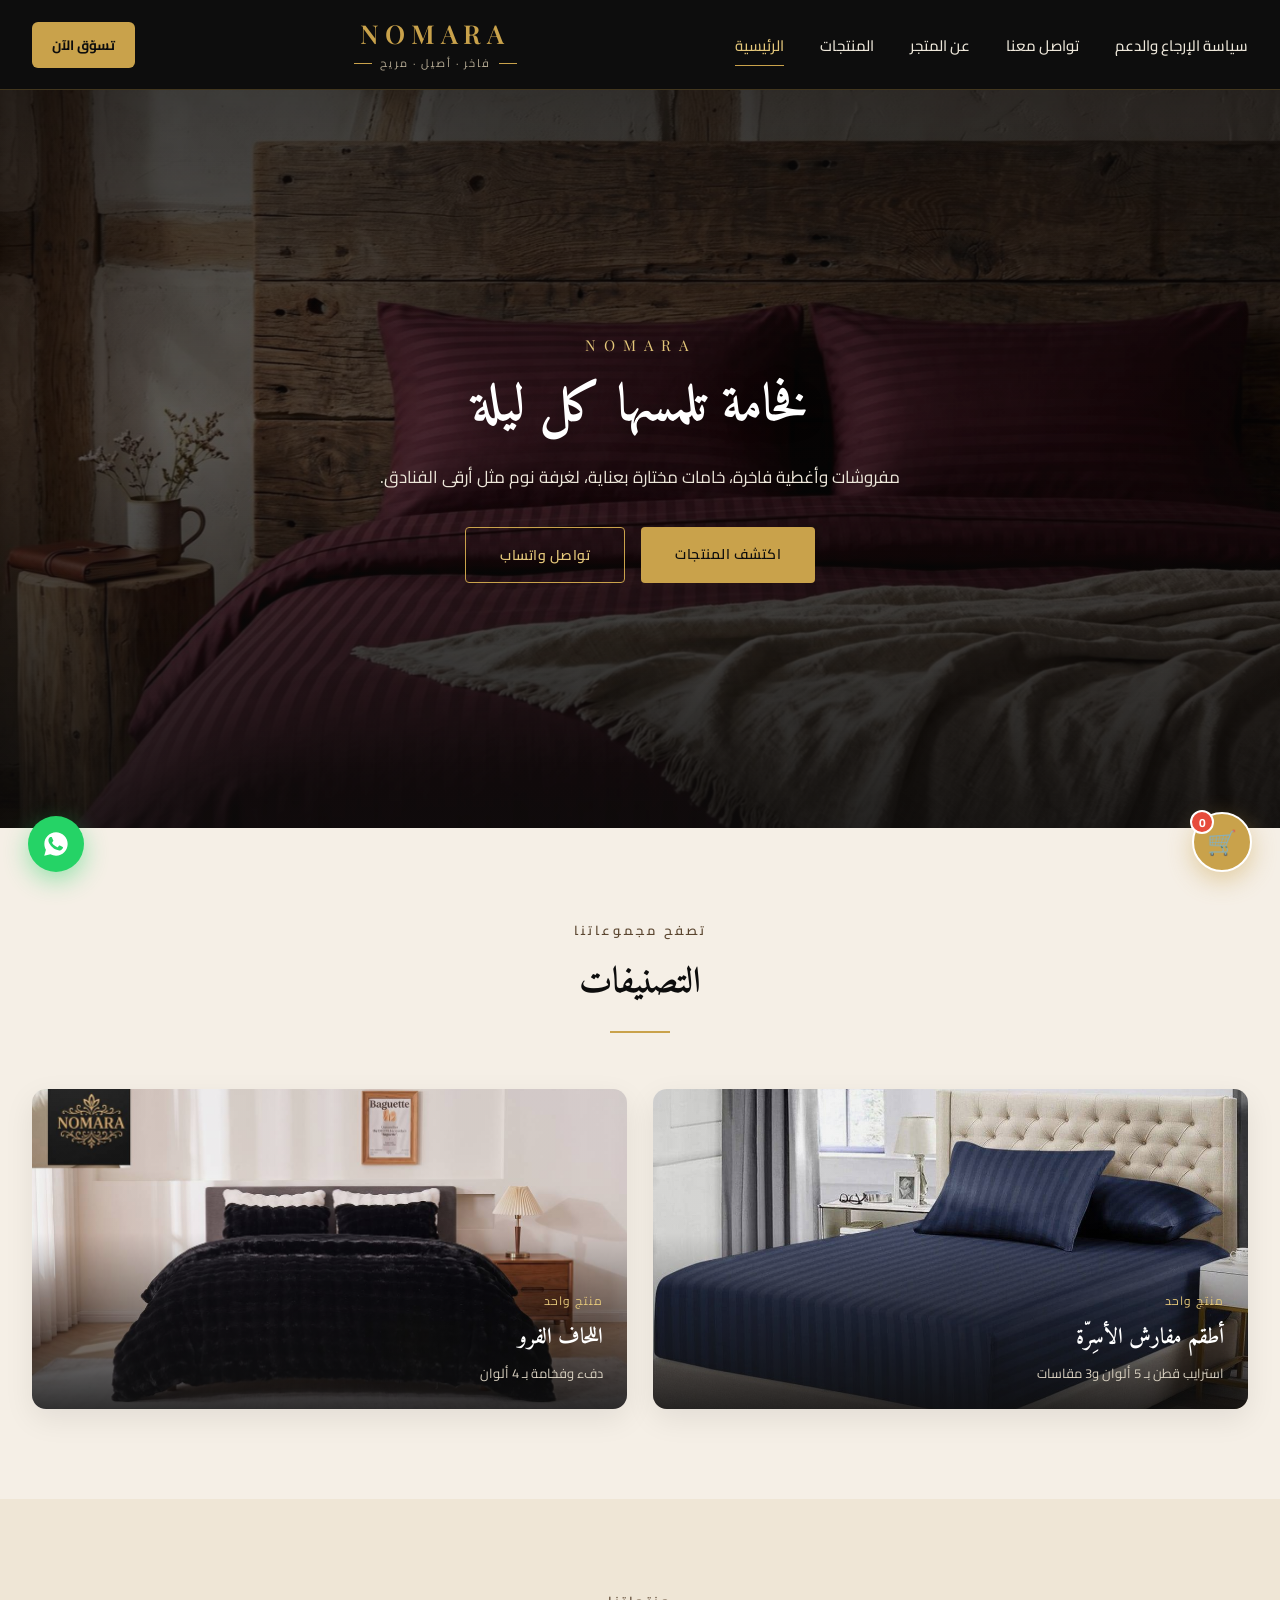
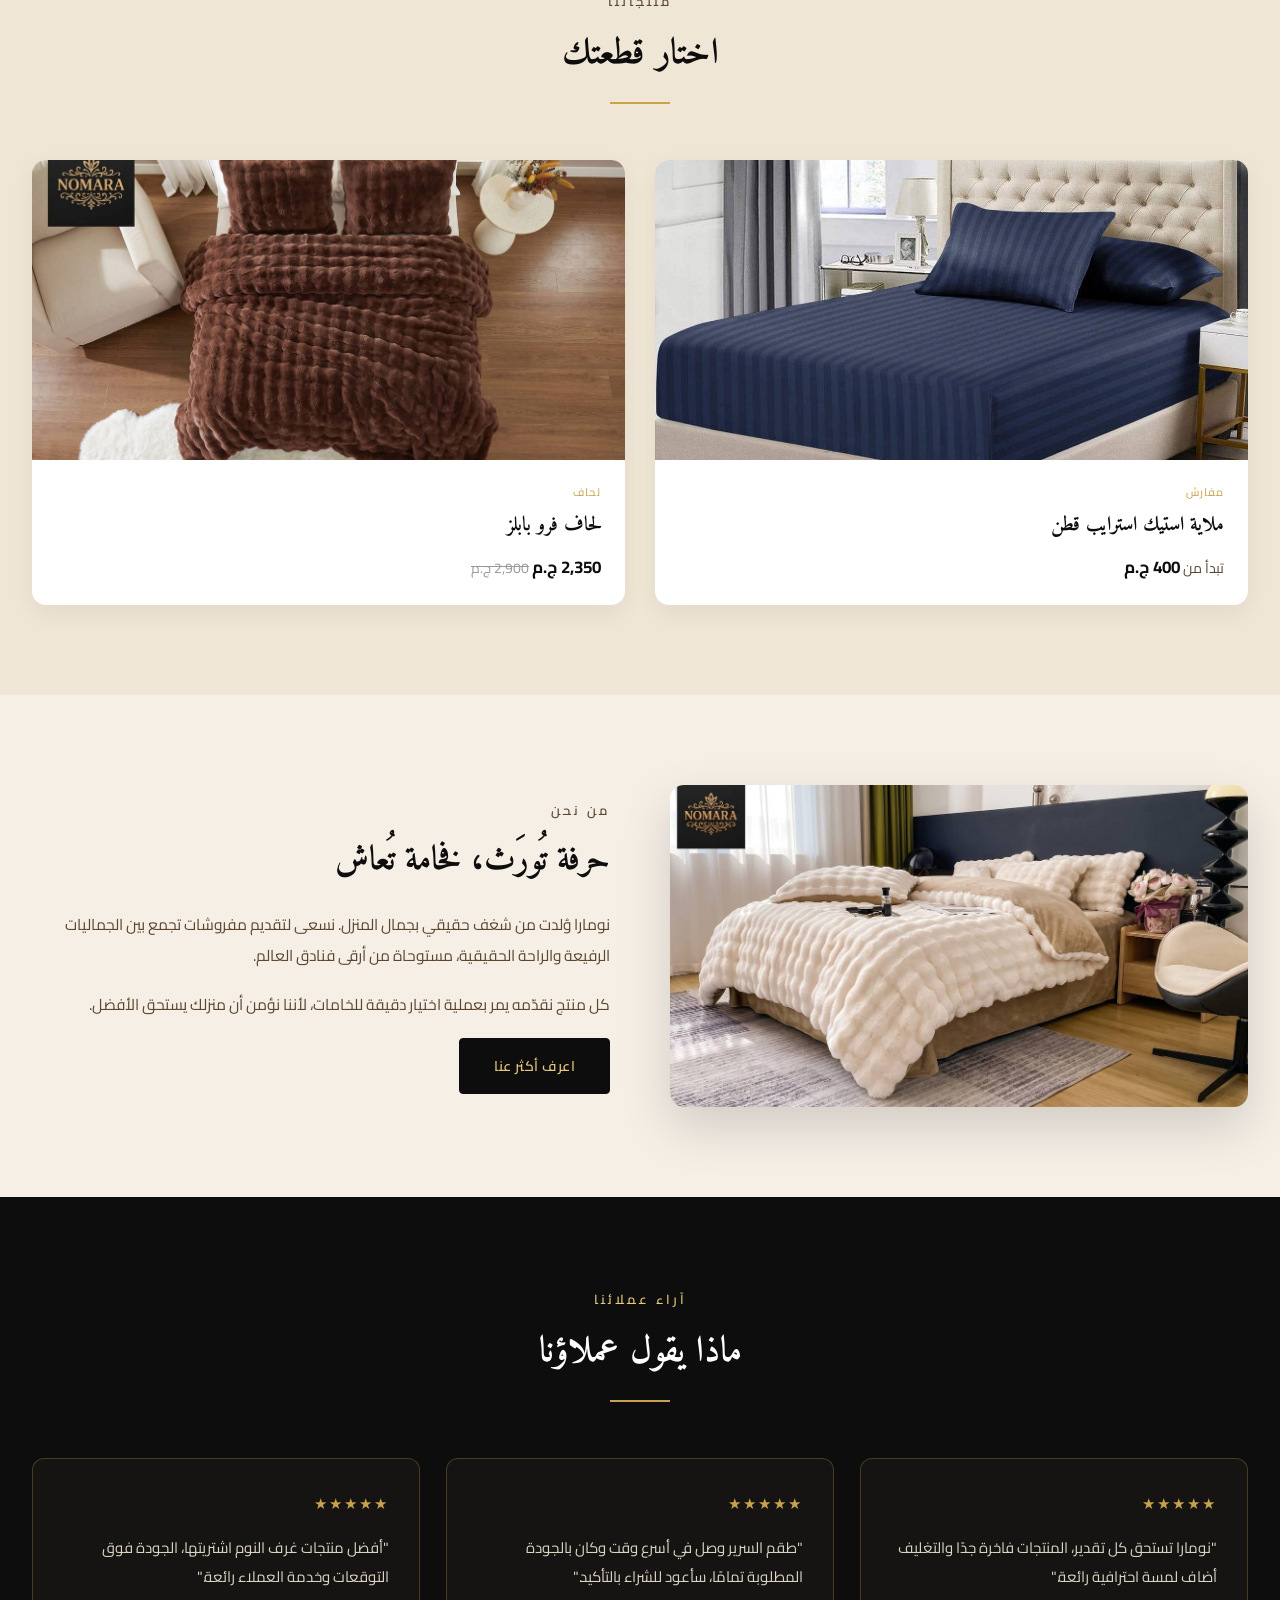
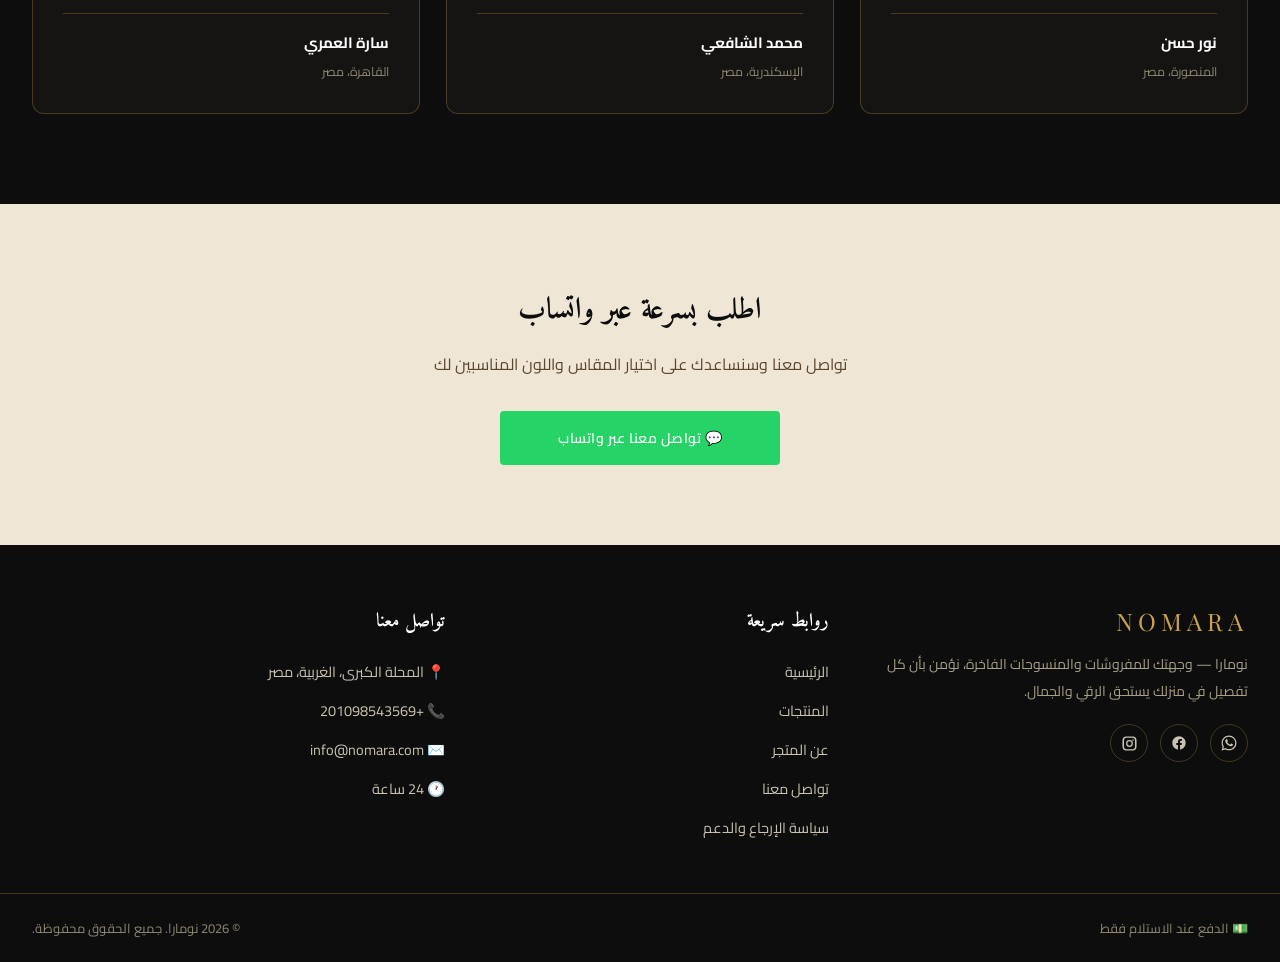
==== commit 13118e4c: "Add files via upload" ====
--- a/index (8).html
+++ b/index (8).html
@@ -2345,7 +2345,7 @@
       border-top-color: var(--border-card);
     }
   </style>
-  <meta property="og:title" content="NOMARA | نومارا - لحاف ومفروشات ولحاف فاخرة">
+  <meta property="og:title" content="NOMARA | نومارا - لحاف ومفروشات فاخرة">
   <meta property="og:description"
     content="تشكيلة نومارا الفاخرة - مفارش وأغطية سرير واطقم نوم مصممة بأعلى درجات الراحة والأناقة.">
   <meta property="og:type" content="website">
@@ -2431,7 +2431,7 @@
       <div class="hero-content">
         <div class="hero-eyebrow">NOMARA</div>
         <h1>فخامة تلمسها كل ليلة</h1>
-        <p>مفارش وأغطية فاخرة، خامات مختارة بعناية، لغرفة نوم تحسّها زي أرقى الفنادق.</p>
+        <p>مفروشات وأغطية فاخرة، خامات مختارة بعناية، لغرفة نوم مثل أرقى الفنادق.</p>
         <div class="hero-ctas">
           <a href="#" class="btn btn-gold" onclick="event.preventDefault(); goTo('products');">اكتشف المنتجات</a>
           <a href="https://wa.me/201098543569" target="_blank" class="btn btn-outline">تواصل واتساب</a>
